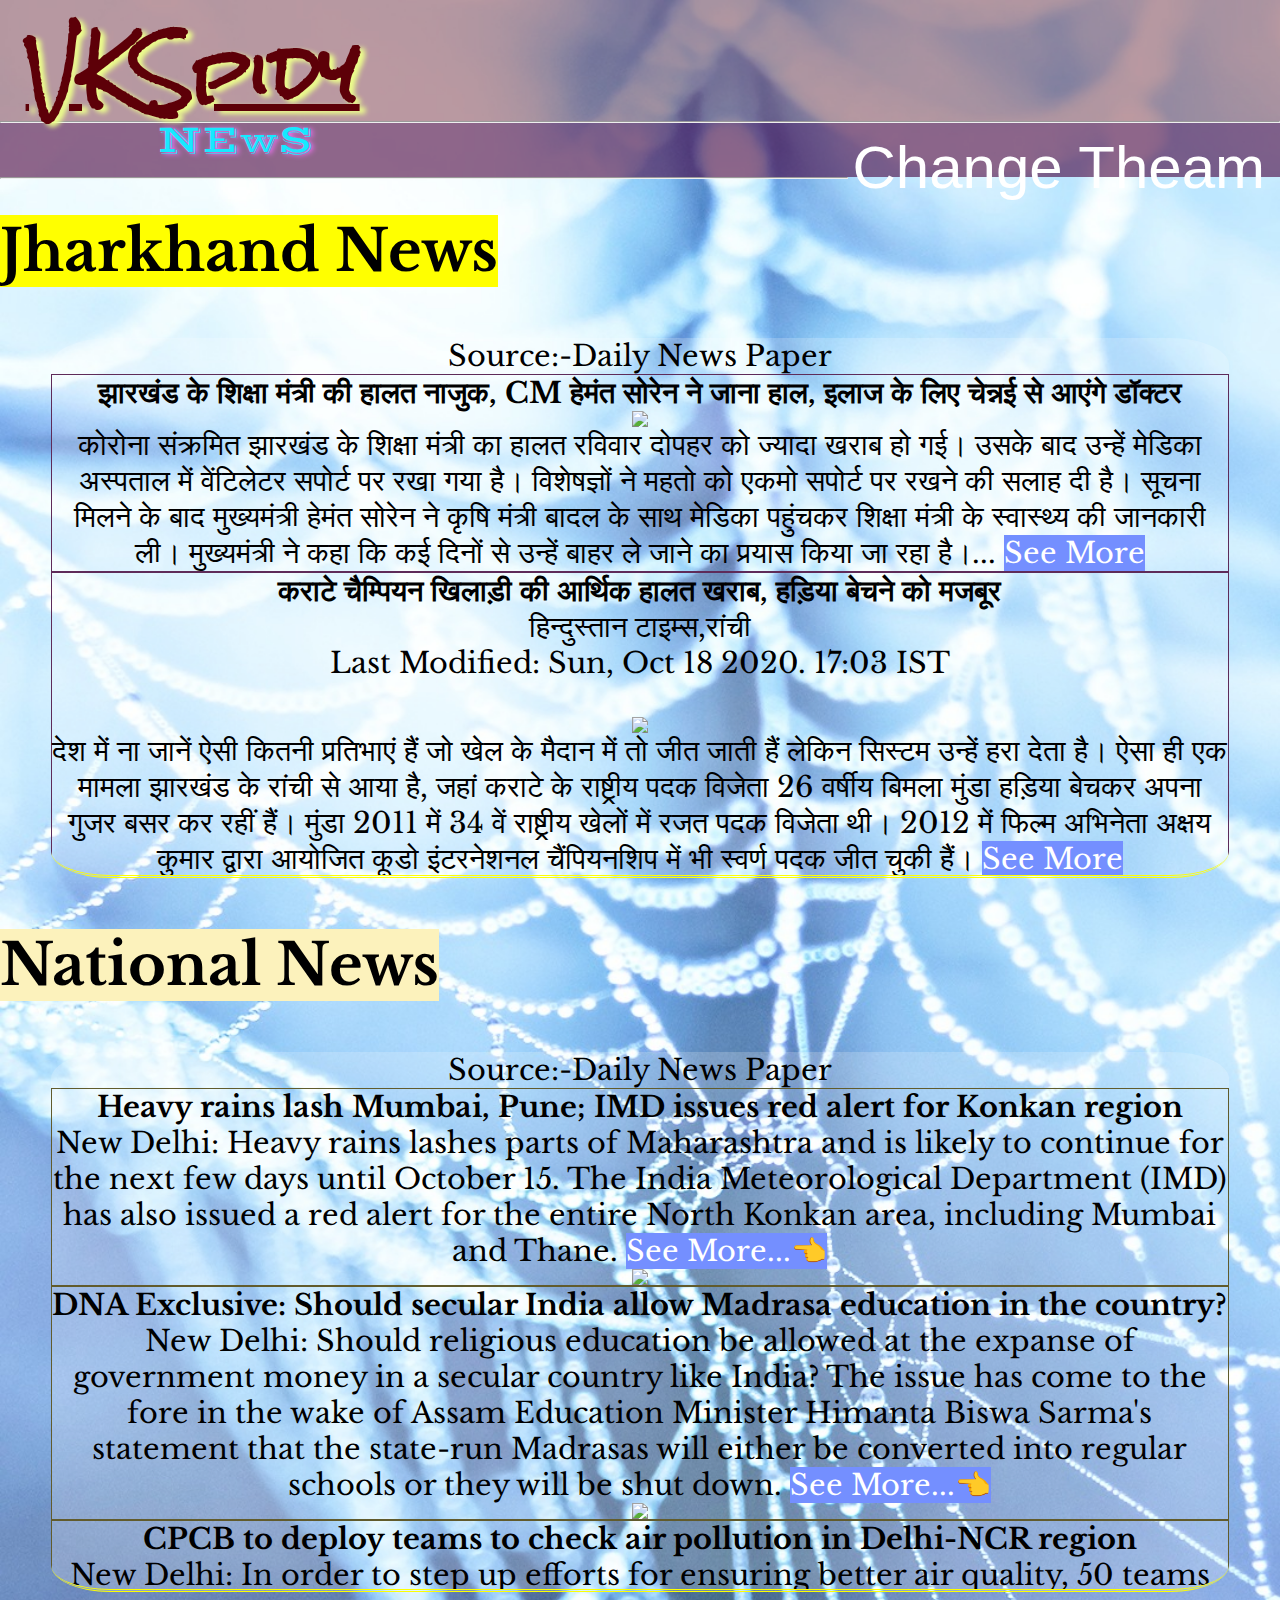
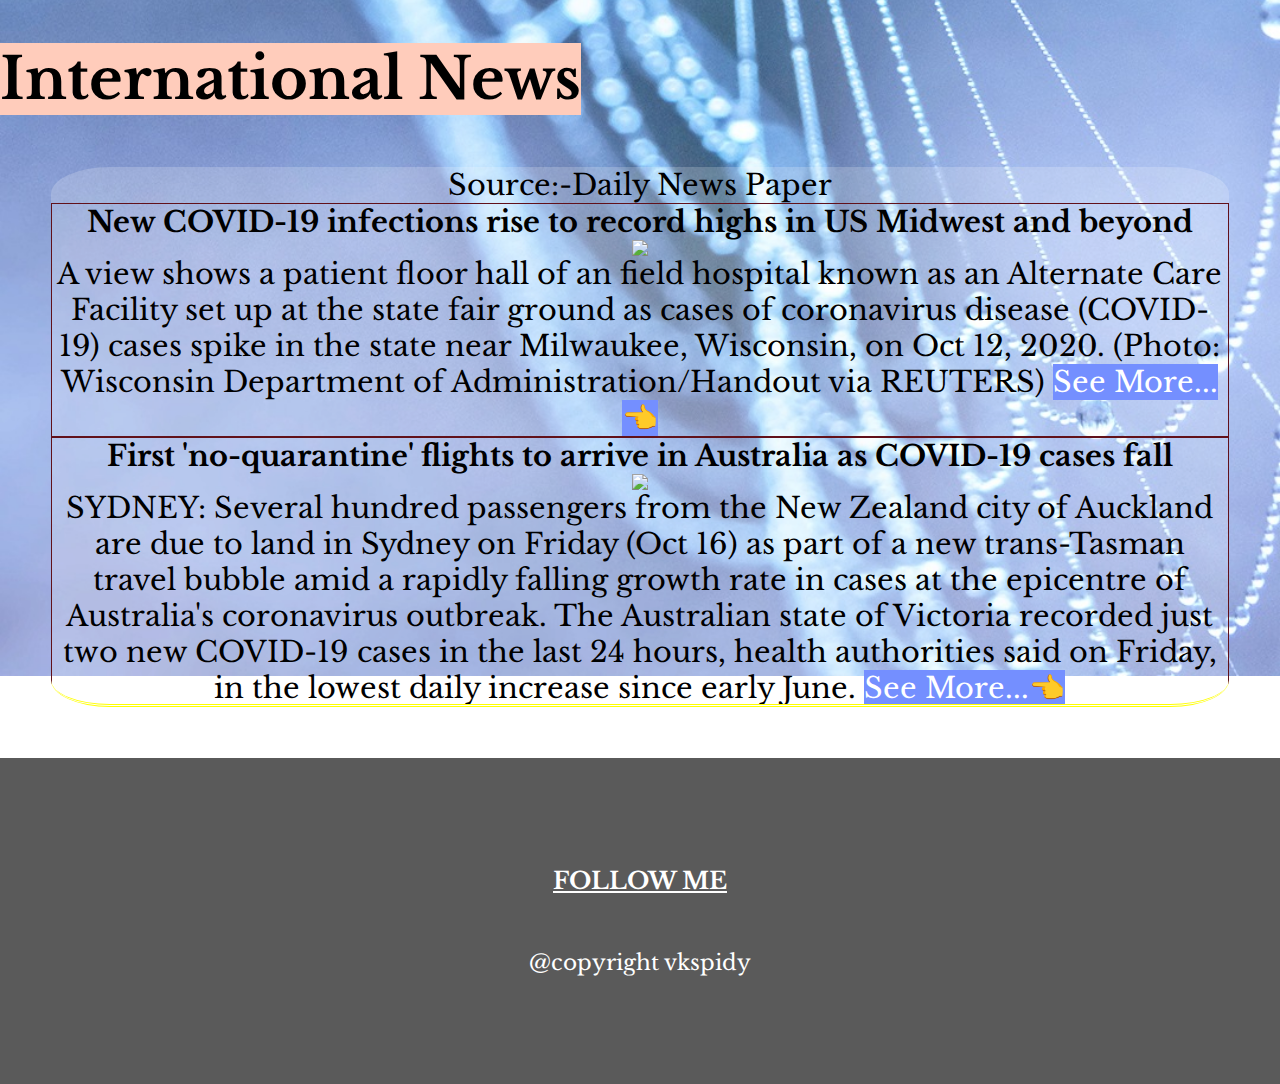
==== indexnews.htm @ 1e10e0f8 "Update date" ====
<html>
<head>
    <title>VKSpidy News world </title>
 <link href="change.css" rel="stylesheet" type="text/css">
  <link href="https://fonts.googleapis.com/css2?family=Libre+Baskerville&display=swap" rel="stylesheet">
  <link href="https://fonts.googleapis.com/css2?family=Vast+Shadow&display=swap" rel="stylesheet">
<link href="https://fonts.googleapis.com/css2?family=Rock+Salt&display=swap" rel="stylesheet">
<script src="https://kit.fontawesome.com/e0a3be0d24.js" crossorigin="anonymous"></script>
 <link rel="stylesheet" href="/storage/emulated/0/all.css">
 
     <meta charset="utf-8">
     <meta name="auther" content="VkSpidy">
<!--     <meta name="keywords" content="whatsapp status shayri, love shayries, shayari,ghazals, poems,sayri,sad shayri">
     <meta name="discription" centent="There are latest fresh shayaris and ghazals as well as poems which you never find in other locations">-->
     <meta name="viewport" content="width=device-width, initial-scale=0.1">
 
</head>

<body onload="myFunction()">
<div id="loadingnews"></div>
<header>
  <div class="top">
   <div class="name">
<h1><u>VKSpidy</u></h1>

<h3>NEwS</h3>
</div>   
  
  
  </div>
</header>
<hr>


<div class="news_menu">
   <button onclick="myFunction1()">Change Theam <i class="fas fa-adjust"></i></button>
<script>
 function myFunction1() {
 				var element=document.body;
 				element.classList.toggle("dark-mode");
 				
 				}
</script>
  <i class="fa fa-bars">
  <ul>
     <li><a href="#jh_news">Jharkhand</a></li>
     <li><a href="#Nal_news">National</a></li> 
     <li><a href="#Inter_news">International</a></li>
  </ul>
  </i>  

</div>
<hr>
<br><br>
  <h1 style="color:transparent;"><mark><a name="jh_news">Jharkhand News</a></mark></h1>
<div class="jh_news">
Source:-Daily News Paper
  <ul>
 <li>
    <strong>झारखंड के शिक्षा मंत्री की हालत नाजुक, CM हेमंत सोरेन ने जाना हाल, इलाज के लिए चेन्नई से आएंगे डॉक्टर

</strong>
<br>
<img src="https://images1.livehindustan.com/uploadimage/library/2020/10/18/16_9/16_9_2/_1603036780.jpeg">
    <br>
कोरोना संक्रमित झारखंड के शिक्षा मंत्री का हालत रविवार दोपहर को ज्यादा खराब हो गई। उसके बाद उन्हें मेडिका अस्पताल में वेंटिलेटर सपोर्ट पर रखा गया है। विशेषज्ञों ने महतो को एकमो सपोर्ट पर रखने की सलाह दी है।

सूचना मिलने के बाद मुख्यमंत्री हेमंत सोरेन ने कृषि मंत्री बादल के साथ मेडिका पहुंचकर शिक्षा मंत्री के स्वास्थ्य की जानकारी ली। मुख्यमंत्री ने कहा कि कई दिनों से उन्हें बाहर ले जाने का प्रयास किया जा रहा है।...


     <a href="https://m.livehindustan.com/jharkhand/story-jharkhand-ranchi-eduction-minister-health-condition-critical-chennai-medanta-hospital-3571393.amp.html">See More </a> </li>
     
     <li>
   <b>कराटे चैम्पियन खिलाड़ी की आर्थिक हालत खराब, हड़िया बेचने को मजबूर</b>
     <p>हिन्दुस्तान टाइम्स,रांची<br>
Last Modified: Sun, Oct 18 2020. 17:03 IST</p><br> <img src="https://images1.livehindustan.com/uploadimage/library/2020/10/18/16_9/16_9_2/bimla_munda_1603020327.jpeg"> <br>देश में ना जानें ऐसी कितनी प्रतिभाएं हैं जो खेल के मैदान में तो जीत जाती हैं लेकिन सिस्टम उन्हें हरा देता है। ऐसा ही एक मामला झारखंड के रांची से आया है, जहां कराटे के राष्ट्रीय पदक विजेता 26 वर्षीय बिमला मुंडा हड़िया बेचकर अपना गुजर बसर कर रहीं हैं। मुंडा 2011 में 34 वें राष्ट्रीय खेलों में रजत पदक विजेता थी। 2012 में फिल्म अभिनेता अक्षय कुमार द्वारा आयोजित कूडो इंटरनेशनल चैंपियनशिप में भी स्वर्ण पदक जीत चुकी हैं।
     <a href="https://m.livehindustan.com/jharkhand/story-jharkhnad-national-gold-medalist-karate-player-in-ranchi-sells-rice-beer-3570569.amp.html">See More </a>
<br>
    </li>
    <li><img src="https://images1.livehindustan.com/uploadimage/library/2019/02/06/16_9/16_9_2/ziva_1549473096.jpg">
    <br>
    <strong>धोनी के परिवार पर अभद्र टिप्पणी के खिलाफ सड़क पर उतरे क्रिकेटर</strong><br>
क्रिकेटर महेंद्र सिंह धोनी के परिवार पर सोशल मीडिया में की गई अभद्र टिप्पणी के खिलाफ रविवार को रांची के क्रिकेटर सड़क पर उतर आए। क्रिकेटरों ने सरकार से दोषी को गिरफ्तार करने की मांग की। साथ ही सोशल...


     <a href="https://m.livehindustan.com/jharkhand/story-cricketers-protest-against-abusive-remarks-on-cricketer-ms-dhoni-and-his-family-in-ranchi-jharkhand-3553565.amp.html">See More </a> </li>
     
     <li><b>साहेबगंज में गैंगरेप के बाद नाबालिग लड़की की हत्या:</b><br>किसी और लड़के के साथ देखने पर पूर्व प्रेमी ने अपने चार साथियों के साथ मिलकर रेप किया, फिर हत्या कर लाश उसके ही मकान के छज्जे पर रख आए
     <a href="https://www.bhaskar.com/local/jharkhand/news/sahibganj-minor-girl-rape-and-murder-case-four-arrested-by-police-127809068.html">See More </a><br>
     <img src="https://images.bhaskarassets.com/thumb/720x540/web2images/521/2020/10/13/sahebgunj_1602585373.jpg"> </li>
     
     <li><b>गिरिडीह की घटना:</b><br>11 हजार वोल्ट की चपेट में आने से एक मजदूर की मौत; दूसरा झुलसा, हालत गंभीर
     <a href="https://www.bhaskar.com/local/jharkhand/news/jharkhand-worker-dies-of-electric-shock-other-injured-in-giridih-127809043.html">See More </a> <br>
     <img src="https://images.bhaskarassets.com/thumb/720x540/web2images/521/2020/10/13/bengabad_1602583095.jpg">
     </li>
     
     <li>
     <b>शताब्दी स्पेशल ट्रेन 15 अक्तूबर से चलेगी, जानिए पूरा शेड्यूल </b><br>
हिन्दुस्तान ब्यूरो,रांची<br>
Last Modified: Tue, Oct 13 2020. 08:56 IST<br>हावड़ा-रांची-हावड़ा शताब्दी स्पेशल ट्रेन का परिचालन 15 अक्टूबर से शुरू होगा। यह ट्रेन रविवार छोड़कर प्रतिदिन चलेगी। हावड़ा से यह ट्रेन सुबह छह बजे प्रस्थान करेगी, जो दुर्गापुर, आसनसोल, धनबाद, बोकारो स्टील सिटी, मुरी होते हुए दोपहर 1.15 बजे रांची पहुंचेगी। फिर रांची से यह ट्रेन दोपहर 1.45 बजे रवाना होगी और रात्रि साढ़े 9 बजे हावड़ा स्टेशन पहुंचेगी। ट्रेन का परिचालन दक्षिण-पूर्व रेलवे के द्वारा शुरू कराने की तैयारी पूरी कर ली गई है।
     <a href="https://m.livehindustan.com/jharkhand/story-indian-railway-shatabdi-special-train-will-run-from-october-15-know-the-full-schedule-ranchi-howrah-shatabdi-durgapur-asansol-dhanbad-bokaro-steel-city-muri-3557017.amp.html">See More </a><br>
     <img src="https://images1.livehindustan.com/uploadimage/library/2020/05/20/16_9/16_9_2/railway_will_increase_special_passenger_trains_including_shatabdi_and_allowed_to_open_food_plazas_at_1589994102.jpg">
      </li>
     
     <li>
    <b>झारखंड के 1.32 लाख कोल कर्मियों को 68500 रु. बोनस, 22 अक्टूबर तक मिलेगा दुर्गा पूजा का तोहफा  </b><br>
    <img src="https://images.bhaskarassets.com/web2images/521/2020/10/16/capture_1602802757.jpg"><br>
   पहली बार रांची में हुई कोल इंडिया की बैठक में झारखंड के 1.32 लाख कोयला कर्मचारियों को त्योहारी तोहफा देने पर सहमति बन गई है। सीएमपीडीआई सभागार में प्रबंधन और चार केंद्रीय श्रमिक संगठनों में वार्ता के बाद फैसला लिया गया कि कोयला कर्मचारी को इस साल 68,500 रुपए बोनस दिया जाएगा।  
     
     <a href="https://www.bhaskar.com/local/jharkhand/ranchi/rajrappa/news/132-lakh-coal-workers-of-jharkhand-get-rs-68500-bonus-durga-puja-gift-to-be-received-by-october-22-127818348.html">See More...👈 </a> 
     <br>  <img src="https://images.bhaskarassets.com/thumb/720x540/web2images/521/2020/10/16/orig_20-6_1602802735.jpg">
      </li>
     
     <li>
     <b> अपराधियों ने बचरा साइडिंग में गाड़ियों में लगाई आग, फायरिंग की, रंगदारी के लिए दहशत फैलाने की कोशिश ! </b> <br>  <img src="https://images.bhaskarassets.com/thumb/720x540/web2images/521/2020/10/16/orig_20-3_1602801567.jpg"> <br>
     अज्ञात अपराधियों ने गुरुवार देर रात सीसीएल की बचरा साइडिंग में ताबड़तोड़ फायरिंग की। साथ ही, कोयला लोडिंग में लगे दो लोडर व दो हाईवा में आग लगा दी। प्रत्यक्षदर्शियों मुताबिक, 5 से 10 हथियारबंद अपराधियों ने साइडिंग में पहुंचते ही फायरिंग शुरू कर दी। गोली की आवाज सुनकर वहां काम कर रहे सीसीएल व असंगठित मजदूर भाग खड़े हुए।
     
     <a href="https://www.bhaskar.com/local/jharkhand/ranchi/news/criminals-set-fire-to-vehicles-in-bachara-siding-firing-trying-to-spread-terror-for-extortion-127818343.html">See More...👈 </a> 
    </li>
  </ul>

</div>
  <h1><mark style="background-color:#fcf2bc;"><a name="Nal_news">National News</a></mark></h1>
<div class="Nal_news">
Source:-Daily News Paper
  <ul>
   
    <li><b>Heavy rains lash Mumbai, Pune; IMD issues red alert for Konkan region</b>
    <br>New Delhi: Heavy rains lashes parts of Maharashtra and is likely to continue for the next few days until October 15. The India Meteorological Department (IMD) has also issued a red alert for the entire North Konkan area, including Mumbai and Thane.
     <a href="https://zeenews.india.com/india/heavy-rains-lash-mumbai-pune-imd-issues-red-alert-for-konkan-region-2317474.html">See More...👈 </a><br>
     <img src="https://english.cdn.zeenews.com/sites/default/files/styles/zm_700x400/public/2020/10/15/892940-rains-imd-ani.jpg">
     
      </li>
     
     <li><b>
     DNA Exclusive: Should secular India allow Madrasa education in the country?</b><br>New Delhi: Should religious education be allowed at the expanse of government money in a secular country like India? The issue has come to the fore in the wake of Assam Education Minister Himanta Biswa Sarma's statement that the state-run Madrasas will either be converted into regular schools or they will be shut down.
     
     <a href="https://zeenews.india.com/india/dna-exclusive-should-secular-india-allow-madrasa-education-in-the-country-2317473.html">See More...👈</a> 
     <br><img src="https://english.cdn.zeenews.com/sites/default/files/styles/zm_700x400/public/2020/10/15/892938-madrasaedudna.png"></li>
     
     <li><b>
     CPCB to deploy teams to check air pollution in Delhi-NCR region</b><br>
     New Delhi: In order to step up efforts for ensuring better air quality, 50 teams of Central Pollution Control Board (CPCB) will be deployed to make extensive field visits from October 15, 2020, to February 28, 2021.
     <a href="https://zeenews.india.com/india/cpcb-to-deploy-teams-to-check-air-pollution-in-delhi-ncr-region-2317436.html">See More...👈</a><br> 
     <img src="https://english.cdn.zeenews.com/sites/default/files/styles/zm_700x400/public/2020/10/14/892902-pollution-ians-delhi.jpg">
     </li>
     
     <li><b> South Asian state will have to vacate illegally occupied areas sooner or later, India indirectly slams Pakistan </b><br>
     India on Wednesday indirectly slammed Pakistan saying that a South Asian state, trampling upon the rights of its own minorities, will have to vacate illegally occupied areas sooner or later. Ministry of External Affairs (MEA) Secretary Vikas Swarup said, "The only dispute left in what it alleged today as a "disputed territory” is its own illegal occupation of certain parts, which sooner or later, it would have to vacate."
     
     <a href="https://zeenews.india.com/india/south-asian-state-will-have-to-vacate-illegally-occupied-areas-sooner-or-later-india-indirectly-slams-pakistan-2317408.html">See More...👈 </a> 
     <br>  <img src="https://english.cdn.zeenews.com/sites/default/files/styles/zm_700x400/public/2020/10/14/892873-pakindia.jpg">
     </li>
    
     <li>
   <b> Sabarimala temple to open for monthly five-day pooja on October 16: Check protocols for devotees </b><br>
     
     The Sabarimala Lord Ayyappa temple will open for monthly five-day pooja on October 16 amid the rising cases of coronavirus COVID-19 pandemic. The Travancore Devasom Board (TDB) made the announcement and also the protocols for devotees.
     <a href="https://zeenews.india.com/india/sabarimala-lord-ayyappa-temple-kerala-to-open-for-monthly-five-day-pooja-on-october-16-check-protocols-for-devotees-2317368.html">See More...👈 </a> 
     <br>  <img src="https://english.cdn.zeenews.com/sites/default/files/styles/zm_700x400/public/2020/10/14/892859-sabarimala-970.jpg">
      </li>
     
     <li>
   <b> Unlock 5: PVR all set to reopen; here's the new way to watch movies in cinema halls </b><br>
     
     Under Unlock 5, cinema halls and theatres across the country are all set to reopen after staying shut for almost seven months amid lockdown due to the deadly coronavirus COVID-19 pandemic. Theatres and cinema halls will start functioning from October 15 with new rules and restrictions.
     <a href="https://zeenews.india.com/india/unlock-5-pvr-all-set-to-reopen-heres-the-new-way-to-watch-movies-in-cinema-halls-2317341.html">See More...👈 </a> 
     <br>  <img src="https://english.cdn.zeenews.com/sites/default/files/styles/zm_700x400/public/2020/10/14/892836-cinema-970.jpg">
     </li>
  </ul>

</div>

<h1><mark style="background-color:#fcb;"><a name="Inter_news">International News</a></mark></h1>
<div class="Inter_news">
  Source:-Daily News Paper
  
  <ul>
    <li>
     <b> New COVID-19 infections rise to record highs in US Midwest and beyond </b><br>  <img src="https://cna-sg-res.cloudinary.com/image/upload/q_auto,f_auto/image/13287434/16x9/768/432/7bdbf4be4672b48c3476835b21d67a02/TC/[base64].jpg"><br>
     A view shows a patient floor hall of an field hospital known as an Alternate Care Facility set up at the state fair ground as cases of coronavirus disease (COVID-19) cases spike in the state near Milwaukee, Wisconsin, on Oct 12, 2020. (Photo: Wisconsin Department of Administration/Handout via REUTERS)
     
     <a href="https://www.channelnewsasia.com/news/world/new-covid-19-infections-rise-to-record-highs-in-us-midwest-13287436">See More...👈 </a> 
     
     </li>
     
     <li>
    <b> First 'no-quarantine' flights to arrive in Australia as COVID-19 cases fall </b> <br>  <img src="https://cna-sg-res.cloudinary.com/image/upload/q_auto,f_auto/image/8598076/16x9/768/432/e480726deb3d5eafdf165903516a9647/ST/planes-sit-on-the-tarmac-at-the-terminal-for-sydney-s-international-airport--australia---2625312.png"> <br>
     SYDNEY: Several hundred passengers from the New Zealand city of Auckland are due to land in Sydney on Friday (Oct 16) as part of a new trans-Tasman travel bubble amid a rapidly falling growth rate in cases at the epicentre of Australia's coronavirus outbreak.

The Australian state of Victoria recorded just two new COVID-19 cases in the last 24 hours, health authorities said on Friday, in the lowest daily increase since early June.
     
     <a href="https://www.channelnewsasia.com/news/world/first-no-quarantine-flights-to-arrive-australia-covid-19-13287880">See More...👈 </a> 
    
     </li>
     
     <li>
    <b> Kamala Harris pauses in-person campaigning after staffer diagnosed with COVID-19 </b> <br>  <img src="https://cna-sg-res.cloudinary.com/image/upload/q_auto,f_auto/image/13287086/16x9/768/432/cf63ab4f7841ffd48c5cbaf4e49a00c7/hj/democratic-u-s--presidential-nominee-biden-and-vice-presidential-nominee-harris-campaign-in-phoenix--arizona-1.jpg"><br>
     WASHINGTON: US Democratic vice presidential nominee Kamala Harris will cancel her travel plans through Sunday (Oct 18) after one of her staff members tested positive for COVID-19, the campaign said in a statement.

Harris, who the campaign said tested negative for the coronavirus on Wednesday and is set to be tested again on Thursday, had planned an aggressive travel schedule in the run-up to the Nov 3 election between her running mate Joe Biden and President Donald Trump.
     
     <a href="https://www.channelnewsasia.com/news/world/covid-19-kamala-harris-pauses-campaigning-staffer-diagnosed-13287106">See More...👈 </a> 
    
      </li>
      
      <li>
   <b> WHO study says remdesivir did not cut hospital stay or mortality in COVID-19 patients </b> <br>  <img src="https://cna-sg-res.cloudinary.com/image/upload/q_auto,f_auto/image/13229680/16x9/768/432/a665ce6d465e1cd9d020f1c1460e64df/ND/file-photo--the-spread-of-the-coronavirus-disease--covid-19--in-hamburg-1.jpg"><br>
     NEW YORK: Gilead Sciences' remdesivir had little or no effect on COVID-19 patients' length of hospital stay or chances of survival, a clinical trial by the World Health Organization (WHO) has found.

The antiviral medication, among the first to be used as a treatment for COVID-19, was one of the drugs recently used to treat US President Donald Trump's coronavirus infection.
     
     <a href="https://www.channelnewsasia.com/news/world/who-study-covid-19-remdesivir-hospital-stay-mortality-gilead-13287822">See More...👈 </a> 
    
     </li>
     
     <li>
    <b>  Pakistan officials: Terrorists ambush oil convoy, killing 15</b>  <br>  <img src="https://static.toiimg.com/photo/msid-78685970/78685970.jpg?resizemode=4&width=400"><br>
     QUETTA, PAKISTAN: Terrorists ambushed a convoy of Pakistani oil and gas workers escorted by paramilitary troops in the restive southwestern province of Baluchistan on Thursday, killing 15 people, intelligence officials said.
The attack was claimed by the Baluchistan Liberation Front, a secessionist insurgent group that has operated in the region for decades.
     
     <a href="https://m.timesofindia.com/world/pakistan/pakistan-officials-terrorists-ambush-oil-convoy-killing-15/amp_articleshow/78685730.cms">See More...👈 </a> 
   
     </li>
     
     <li>
    <b> 'Difficult winter ahead': London goes into stricter lockdown </b>  <br>  <img src="https://static.toiimg.com/photo/msid-78679741/78679741.jpg?resizemode=4&width=400"><br>
     LONDON: London, Europe's top financial centre with 9 million people, will enter a tighter Covid-19 lockdown from midnight on Friday as Prime Minister Boris Johnson seeks to tackle a swiftly accelerating second coronavirus wave.
     
     <a href="https://m.timesofindia.com/world/uk/london-to-face-tougher-covid-19-curbs/amp_articleshow/78679617.cms">See More...👈 </a> 
   
     </li>
  </ul>

</div>
<footer class="base">
  <h3><u>FOLLOW ME</u></h3>
  
<div id="link">
<a href="https://m.facebook.com/vishal.kumarsaw.543"><i class="fab fa-facebook-square"style="color:#ffffff;text-shadow:8px 5px 4px #000000;"></i></a>
<a href="https://mobile.twitter.com/VishalK40253172"><i class="fab fa-twitter"style="color:#ffffff;text-shadow:8px 5px 4px #000000;"></i></a>

<a href="https://www.instagram.com/vishal12artist/"><i class="fab fa-instagram"style="color:#ffffff;text-shadow:8px 5px 4px #000000;"></i></a>
 </div>
 <br><br>
 @copyright vkspidy
</footer>
<script>
  var preloader= document.getElementById('loadingnews');
  
  function myFunction() {
  				preloader.style.display='none';
  				
  				}
</script>
</body>
</html>
---- change.css ----
*{
				margin:0;
				padding:0;
				box-sizing:border-box;
				}
					/* For Loading Screen */
				#loading{
								width:100vw;
								height:100vh;
								background: #000000 url('https://smashinghub.com/wp-content/uploads/2014/08/cool-loading-animated-gif-3.gif') no-repeat center;
						position:fixed;
							z-index:9999;
							place-items:center;
								}
						/* Educational Page*/
					#loadingedu{
								width:100vw;
								height:100vh;
								background: #f8f8f8 url('https://i.pinimg.com/originals/17/02/8c/17028c059efadfd2a23d347765efdaea.gif') no-repeat center;
						position:fixed;
							z-index:9999;
							place-items:center;
								}		
								/* News Page*/		
								
			#loadingnews{
								width:100vw;
								height:100vh;
								background: #14192d url('https://cdn.lowgif.com/full/4471e5f4084cb746-16-inspiring-loading-animations-that-will-mesmerize-you-psd-wizard.gif') no-repeat center;
						position:fixed;
							z-index:9999;
							place-items:center;
								}					
										
html{
				height:100%;
				font-size:90%;
				}
body{
				 background-image:url('Day Web.jpg');
				 background-attachment:fixed;
			background-repeat:no-repeat;
   background-size:cover;
   font-family: 'Libre Baskerville', serif;
    position:relative; 
 height:200%;
   flex-direction: column;
   height:100%;
   z-index:1;
				 }
				 

								
		.dark-mode{
						background-image:url('dark web.jpg');
						background-repeat:no-repeat;
   background-size:cover;
					background-attachment:fixed;	
						color:white;
						}		 
.top{
				width:100%;
				height:15vh;
				background-color:rgba(90,0,20,0.4);
   
				}
				 .name{
    				width:50vw;
    				height:10vh;
         padding-left:2%;
    		
    			
    				
    				}
   .name h1{
   				font-size:4.9rem;
   				font-family: 'Rock Salt', cursive;
   				margin-top:-1rem;
   		  color:#5d0008;
   		  text-shadow:.4rem .2rem 5px #edff8b;
   		  animation:shadow 3s linear infinite;
   				}

    .name h3{
   				font-size:2.8rem;
   				font-family: 'Vast Shadow', cursive;
   				font-weight:200;
   			margin-top:-2.8rem;
   				margin-left:9.1rem;
   				font-variant:small-caps;
   				color:#17e9ff;
   		text-shadow:.2rem .1rem 5px #f874ff;
   			animation:shadow 3s linear infinite;
   				}
   @-webkit-keyframes shadow{
   				20%{
   							text-shadow:.3rem .18rem 5px #17a4ff;
   								}
   		80%{
   							text-shadow:.3rem .18rem 5px #00ff10;
   								}
   				
   				}
   				
.menu{
				width:100vw;
				font-size:2.7em;
   padding:15px;
				opacity:1;
				}
	.menu ul{
   list-style:none;
				word-spacing:15px;	
				
				}			
.menu ul li{
	  display:inline-grid; 
	  border:2px solid #748fff;		
						}
.menu ul li a{
  width:280px;
		background-color:rgba(30,0,30,0.5);		
  text-decoration:none;
  text-shadow:2px 1px 3px white;
 				}
button{
				background:none;
				color:#ffffff;
				font-size:60px;
				border-radius:20%;
		  float:right;
		  border:none;
		  z-index:99;
				} 				
 				
h1{
				font-size:4rem;
				}
.edu{
				width:85vw;
				height:75vh;
				font-size:2rem;
				background-color:rgba(90,0,0,0.2);
				margin-left:2vw;
				padding:20px;
				text-align:center;
				overflow:auto;
				border:5px double red;
				border-radius:8%;
			box-shadow:5px 3px 6px 4px #5468ba; 	
				}
				.edu:hover{
								width:95vw;
				height:80vh;
				font-size:2.7rem;
								border-color:green;
						box-shadow:8px 6px 10px 2px #7aba00;
								}
.news{
				width:85vw;
				height:75vh;
				font-size:2rem;
				padding:20px;
					overflow:auto;
				background-color:rgba(0,90,0,0.2);
				 margin-left:2vw;
				 text-align:center;
				border:5px double red;
				border-radius:8%;
			box-shadow:5px 3px 6px 4px #ff457e; 	
				
				}
				.news:hover{
								width:95vw;
				height:80vh;
				font-size:2.7rem;
								border-color:green;
				box-shadow:8px 6px 10px 2px #7aba00;
								}
.enter{
				width:85vw;
				height:75vh;
				font-size:2rem;
				padding:20px;
					overflow:auto;
				background-color:rgba(20,0,50,0.2);
				margin-left:2vw;
				text-align:center;
				border:5px double red;
				border-radius:8%;
				box-shadow:5px 3px 6px 4px #ff9674;
				}
				.enter:hover{
								width:95vw;
				height:80vh;
				font-size:2.7rem;
								border-color:green;
					box-shadow:8px 6px 10px 2px #7aba00;
								}
.edu_slide{
				width:80vw;
				height:30vh;
				margin:2.6vw;
				background-image:url('https://encrypted-tbn0.gstatic.com/images?q=tbn%3AANd9GcSQT4yCPvLQy_W6mftV3R3sp2wUup2J150uzw&usqp=CAU');
				background-size:cover;
   background-repeat:no-repeat;
				border:3px solid white;
border-radius:6%;
				animation:slide1 15s linear infinite;
				}
@-webkit-keyframes slide1{
				0%{
								background-image:url('https://encrypted-tbn0.gstatic.com/images?q=tbn%3AANd9GcRPlslokfh7k45enTEn0LxK5WCLS9cBCvT7nA&usqp=CAU');
									background-size:cover;
   background-repeat:no-repeat;
			}
					40%{
									background:url('https://upload.wikimedia.org/wikipedia/commons/thumb/b/b8/Ggantija_Temples%2C_Xaghra%2C_Gozo.jpg/1280px-Ggantija_Temples%2C_Xaghra%2C_Gozo.jpg');
				background-size:cover;
   background-repeat:no-repeat;
									}
					80%{
								background:url('https://encrypted-tbn0.gstatic.com/images?q=tbn%3AANd9GcSQT4yCPvLQy_W6mftV3R3sp2wUup2J150uzw&usqp=CAU');
				background-size:cover;
   background-repeat:no-repeat;
									}							
				}
.news_slide{
				width:80vw;
				height:30vh;
				background-image:url('https://images1.livehindustan.com/uploadimage/library/2019/02/06/16_9/16_9_2/ziva_1549473096.jpg');
				background-size:cover;
				margin:2.6vw;
   background-repeat:no-repeat;
				border:3px solid white;
border-radius:6%;
				animation:slide2 15s linear infinite;
				}
@-webkit-keyframes slide2{
				0%{
								background-image:url('https://images1.livehindustan.com/uploadimage/library/2019/02/06/16_9/16_9_2/ziva_1549473096.jpg');
									background-size:cover;
   background-repeat:no-repeat;
			}
					40%{
									background:url('https://images.bhaskarassets.com/thumb/720x540/web2images/521/2020/10/13/sahebgunj_1602585373.jpg');
				background-size:cover;
   background-repeat:no-repeat;
									}
					80%{
								background:url('https://english.cdn.zeenews.com/sites/default/files/styles/zm_700x400/public/2020/10/15/892940-rains-imd-ani.jpg');
				background-size:cover;
   background-repeat:no-repeat;
									}							
				}
.enter_slide{
				width:80vw;
				height:30vh;
				background-image:url('https://vkspidy.github.io/www.hearttouch.github.io/one.jpg');
				background-size:cover;
				margin:2.6vw;
   background-repeat:no-repeat;
				border:3px solid white;
border-radius:6%;
				animation:slide3 16s linear infinite;
				}
@-webkit-keyframes slide3{
				0%{
								background-image:url('https://vkspidy.github.io/www.hearttouch.github.io/one.jpg');
									background-size:cover;
   background-repeat:no-repeat;
			}
					40%{
									background:url('https://vkspidy.github.io/www.hearttouch.github.io/three.jpg');
				background-size:cover;
   background-repeat:no-repeat;
									}
					80%{
								background:url('https://vkspidy.github.io/www.hearttouch.github.io/six.jpg');
				background-size:cover;
   background-repeat:no-repeat;
									}							
				}
.base{
				width:100vw;
		/*		height:20vh;*/
				background-color:rgba(20,20,20,0.7);
				place-items:center;
				font-size:150%;
				float:bottom;
				color:#ffffff;
				padding:5em;
				text-align:center;
		   float:bottom;
				}
.base h3{
				font-size:110%;
		/*		position:absolute;
				left:47%;*/
				}
#link{
				font-size:500%;
				color:white;
				opacity:0.9;
				word-spacing:20px;
		/*		position:absolute;
				left:35%;
				top:50%;*/
				}
.auto_slide{
				width:100vw;
				height:60vh;
				background-color:rgba(0,0,0,0.4);
			padding:50px;
			text-align:center;
				}
.slides{
				width:90vw;
				height:55vh;
				background-image:url('https://encrypted-tbn0.gstatic.com/images?q=tbn%3AANd9GcT-wuRSxfs4MWfDs9amtQfK1i1jhdkY9OXZfA&usqp=CAU');
				background-size:cover;
					background-repeat:no-repeat;		
			 border:2px dotted #ffffff;	
			 animation:pics 30s steps(1) infinite ;
			 }
@-webkit-keyframes pics{
				0%{
					background-image:url('https://encrypted-tbn0.gstatic.com/images?q=tbn%3AANd9GcT-wuRSxfs4MWfDs9amtQfK1i1jhdkY9OXZfA&usqp=CAU');
					background-size:cover;
					background-repeat:no-repeat;			
								}
								50%{
					background-image:url('https://encrypted-tbn0.gstatic.com/images?q=tbn%3AANd9GcRkLTdCQslS8yxXyyd8mV-MxOEjZt1AZ0o09w&usqp=CAU');
					background-size:cover;
					background-repeat:no-repeat;			
								}
						75%{
					background-image:url('https://encrypted-tbn0.gstatic.com/images?q=tbn%3AANd9GcSh6QfwYKGze8jjzJU6TlsyJslheCR8e3QuNA&usqp=CAU');
					background-size:cover;
					background-repeat:no-repeat;			
								}		
				}

      
      /*Education page*/
      
      
.bar{
				width:100vw;
				height:6vh;
				background:rgba(70,0,60,0.6);
				font-size:150%;
				
				}
.bar i{
				font-size:260%;
				float:left;
				margin-left:10px;
				}
.bar i ul{
				display:none;
				}
				
.bar i:hover ul{
				display:block;
				width:100vw;
				text-align:center;
				z-index:5;
				}
.bar i ul li{
				width:80vw;
				height:5vh;
				background:rgba(40,10,0,0.4);
				border:2px solid white;
				border-radius:10%;
				box-shadow:3px 2px 4px 4px #b9ffe8;
				text-shadow:2px 1px 3px #0e1312;
				z-index:999;
				font-weight:300;
				}
li a{
				text-decoration:none;
				}
.edu a{
				font-size:240%;
				text-decoration:none;
				float:down;
				}
				
.his{
				width:98vw;
				overflow:auto;
				text-align:center;
				font-size:2rem;
				}

.his ul li{
				
				display:block;
				border:2px solid #080a11;
				padding:1.7rem;
				overflow:auto;
				}
.his ul li a{
				color:#ff4652;
				}
	.geo{
					width:98vw;
					overflow:auto;
				text-align:center;
				font-size:2rem;
				}			
				
		.geo ul li{
				display:block;
				border:2px solid #080a11;
				padding:1.7rem;
				}
.geo ul li a{
				color:#ff4652;
				}		
					.gs{
					width:98vw;
					overflow:auto;
				text-align:center;
				font-size:2rem;
				}			
				
		.gs ul li{
				display:block;
				border:2px solid #080a11;
				padding:1.7rem;
				}
.gs ul li a{
				color:#ff4652;
				}		
				
			.tech{
					width:98vw;
					overflow:auto;
				text-align:center;
				font-size:2rem;
				}			
				
		.tech ul li{
				display:block;
				border:2px solid #080a11;
				padding:1.7rem;
				}
.tech ul li a{
				color:#ff4652;
				}				
				
				
				
				
				
				
				
				
				
				
				
				
				
				
      /*for news page*/

.news_menu{
				width:100vw;
				height:6vh;
				background:rgba(70,0,60,0.6);
				font-size:2.4rem;
				padding:10px;
				
				}
.news_menu i{
				font-size:3.6rem;
				float:left;
				margin-left:10px;
				}
.news_menu i ul{
				display:none;
				}
				
.news_menu i:hover ul{
				list-style:none;
				display:block;
		/*		width:100vw;*/
				text-align:center;
					z-index:999;
				}
.news_menu i ul li{
				width:50vw;
				height:5vh;
				background:rgba(40,10,0,0.4);
				border:2px solid white;
				border-radius:10%;
				box-shadow:3px 2px 4px 4px #b9ffe8;
				text-shadow:2px 1px 3px #0e1312;
			
				font-weight:500;
				}
li a{
				text-decoration:none;
   color:#fff;
				}
.jh_news{
				width:92vw;
				height:60vh;
				background-color:rgba(400,400,400,0.2);
				border-bottom-size:2px;
				border-bottom-style:double;
				border-bottom-color:yellow;
				text-align:center;
				border-radius:5%;
				margin:4vw;
				font-size:2rem;
				overflow:auto;
				}
.jh_news ul li{
				display:block;
				border:1px solid #5e2b59;
				
				}
				.jh_news ul li a{
								background:#748fff;
								}
.Nal_news{
				width:92vw;
				height:60vh;
				background-color:rgba(400,400,400,0.2);
				border-bottom-size:2px;
				border-bottom-style:double;
				border-bottom-color:yellow;
				text-align:center;
				border-radius:5%;
				margin:4vw;
				font-size:2rem;
				overflow:auto;
				}
.Nal_news	ul li{
				display:block;
				border:1px solid #615b2c;
				
				}
			.Nal_news ul li a{
								background:#748fff;
								}	
				
.Inter_news{
				width:92vw;
				height:60vh;
				background-color:rgba(400,400,400,0.2);
				text-align:center;
				margin:4vw;
				border-radius:5%;
				border-bottom-size:2px;
				border-bottom-style:double;
				border-bottom-color:yellow;
   font-size:2rem;		
   		overflow:auto;
				}
.Inter_news	ul li{
				display:block;
				border:1px solid #61111a;
				
				}
	.Inter_news ul li a{
								background:#748fff;
								}
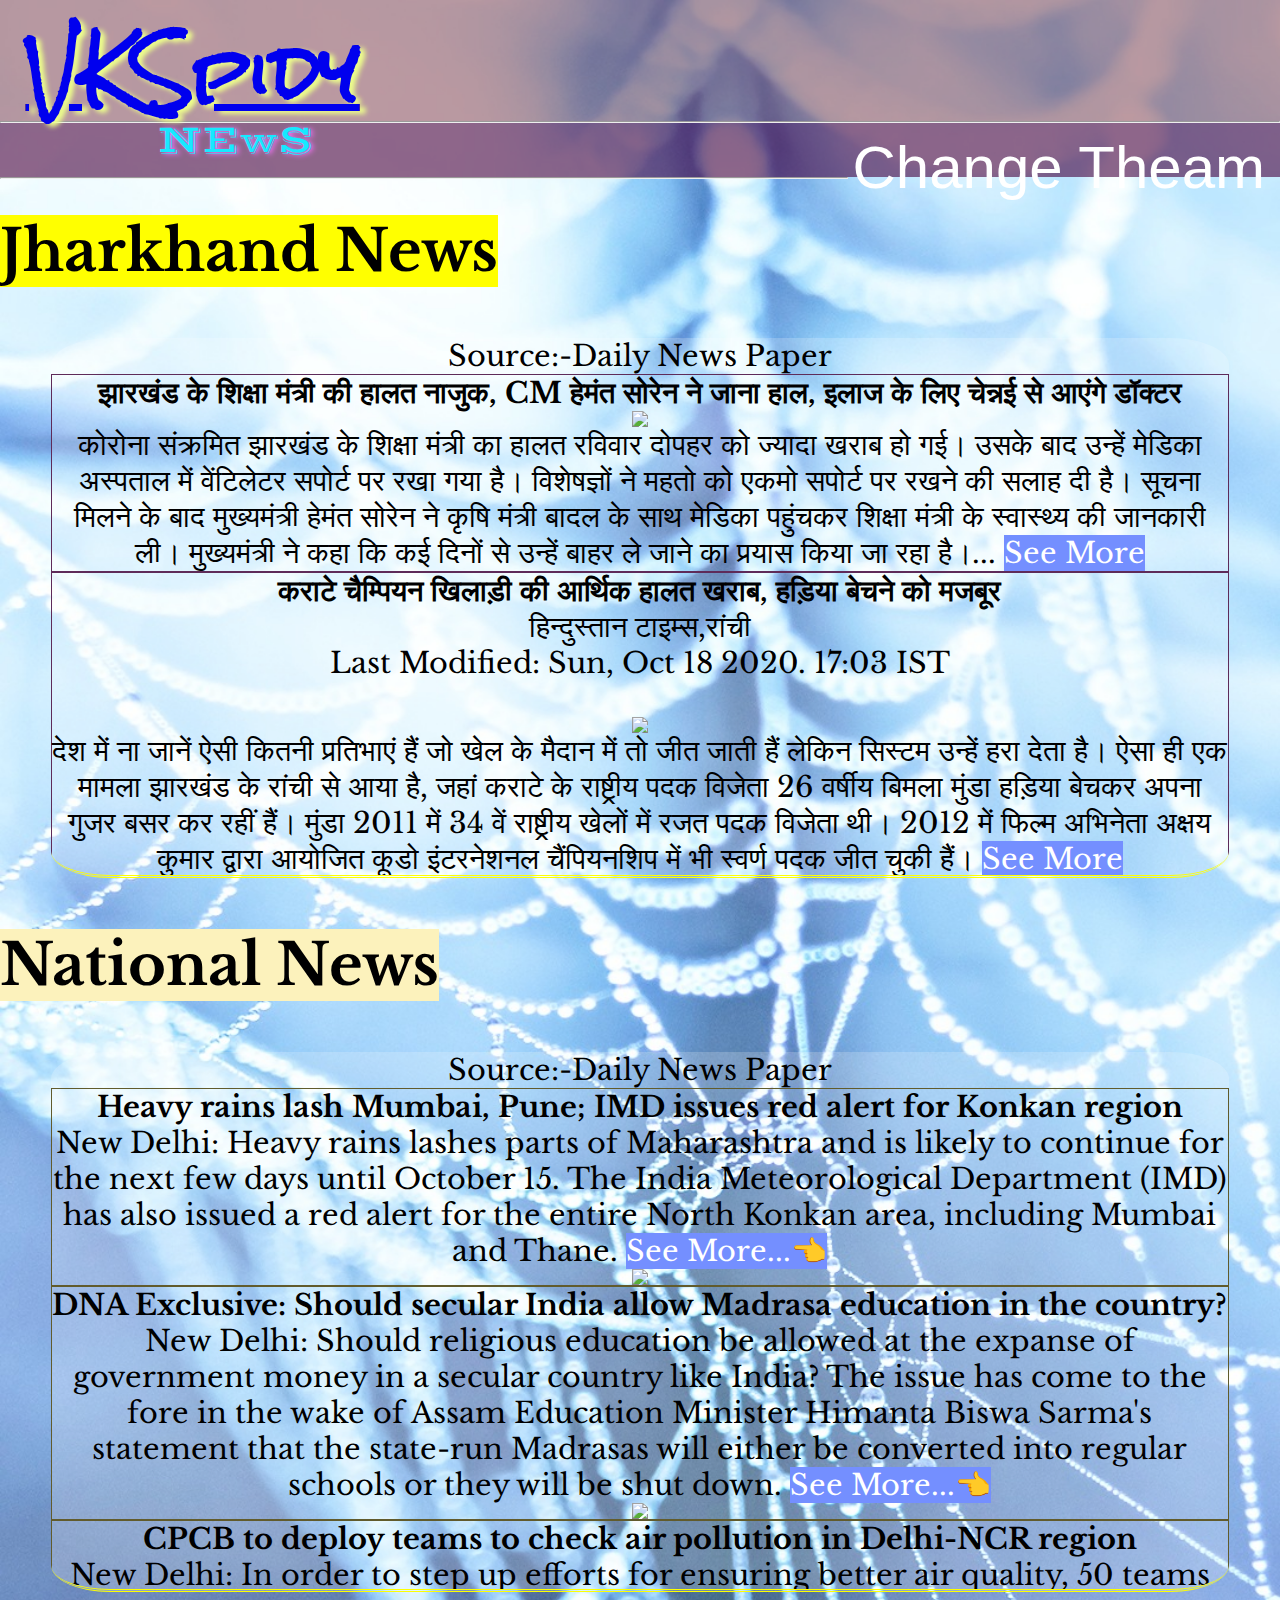
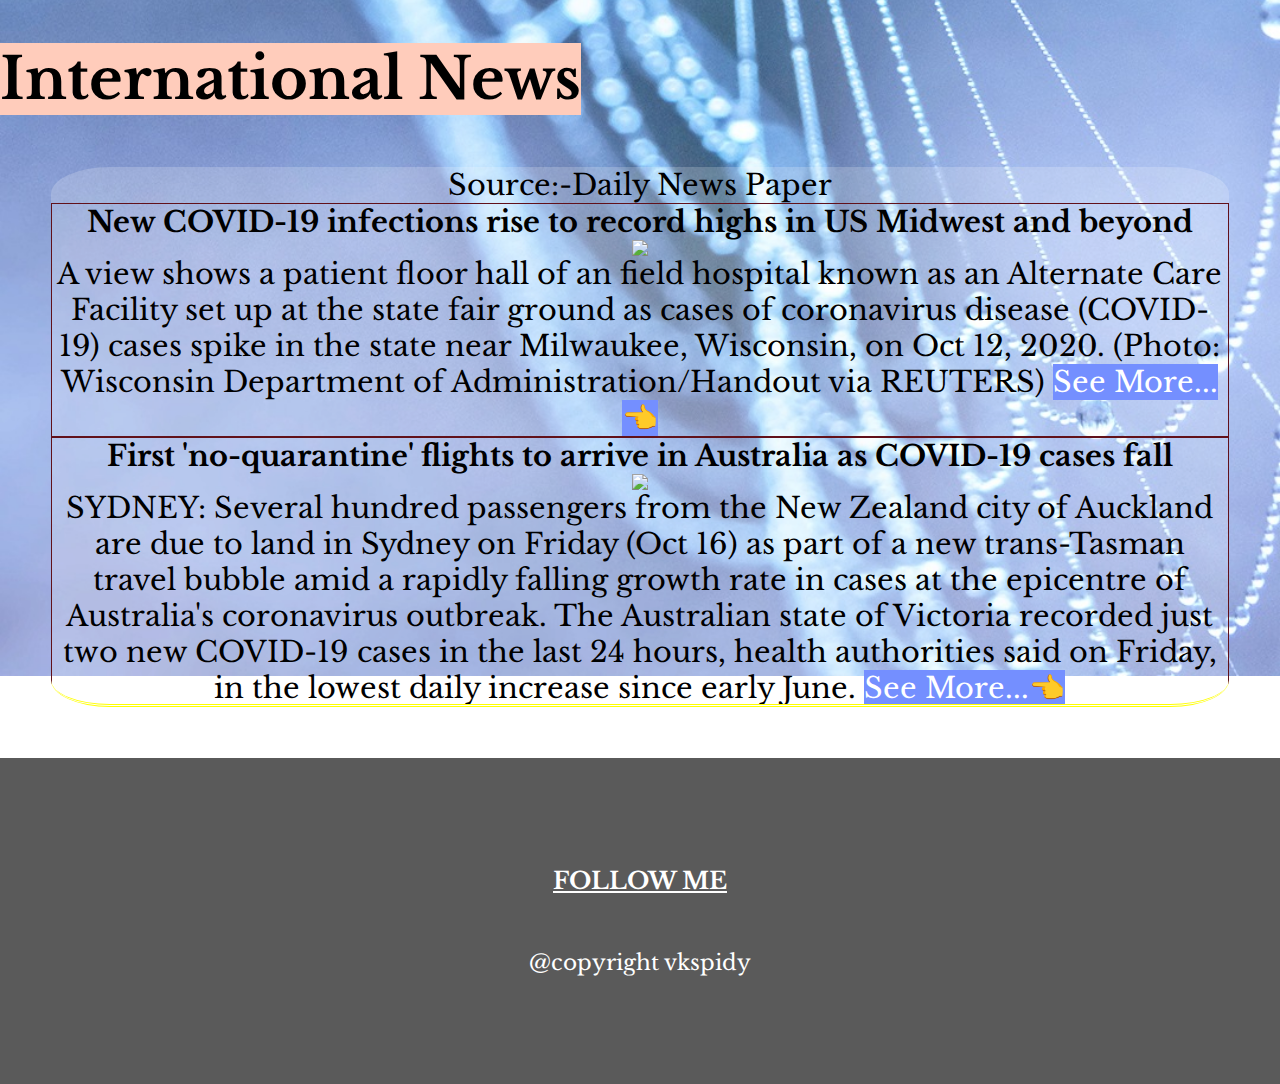
==== commit a01f3f03: "Added link" ====
--- a/indexnews.htm
+++ b/indexnews.htm
@@ -10,9 +10,9 @@
  
      <meta charset="utf-8">
      <meta name="auther" content="VkSpidy">
-<!--     <meta name="keywords" content="whatsapp status shayri, love shayries, shayari,ghazals, poems,sayri,sad shayri">
-     <meta name="discription" centent="There are latest fresh shayaris and ghazals as well as poems which you never find in other locations">-->
-     <meta name="viewport" content="width=device-width, initial-scale=0.1">
+ <meta name="keywords" content="news, Jharkhand news,national news, international news, lattest updates">
+     <meta name="discription" centent="Keep your self upto date, Jharkhand hindi news, national news and many more updates in nearby">
+<meta name="viewport" content="width=device-width, initial-scale=0.1">
  
 </head>
 
@@ -21,7 +21,7 @@
 <header>
   <div class="top">
    <div class="name">
-<h1><u>VKSpidy</u></h1>
+<h1><u><a href="index.htm">VKSpidy</a></u></h1>
 
 <h3>NEwS</h3>
 </div>   
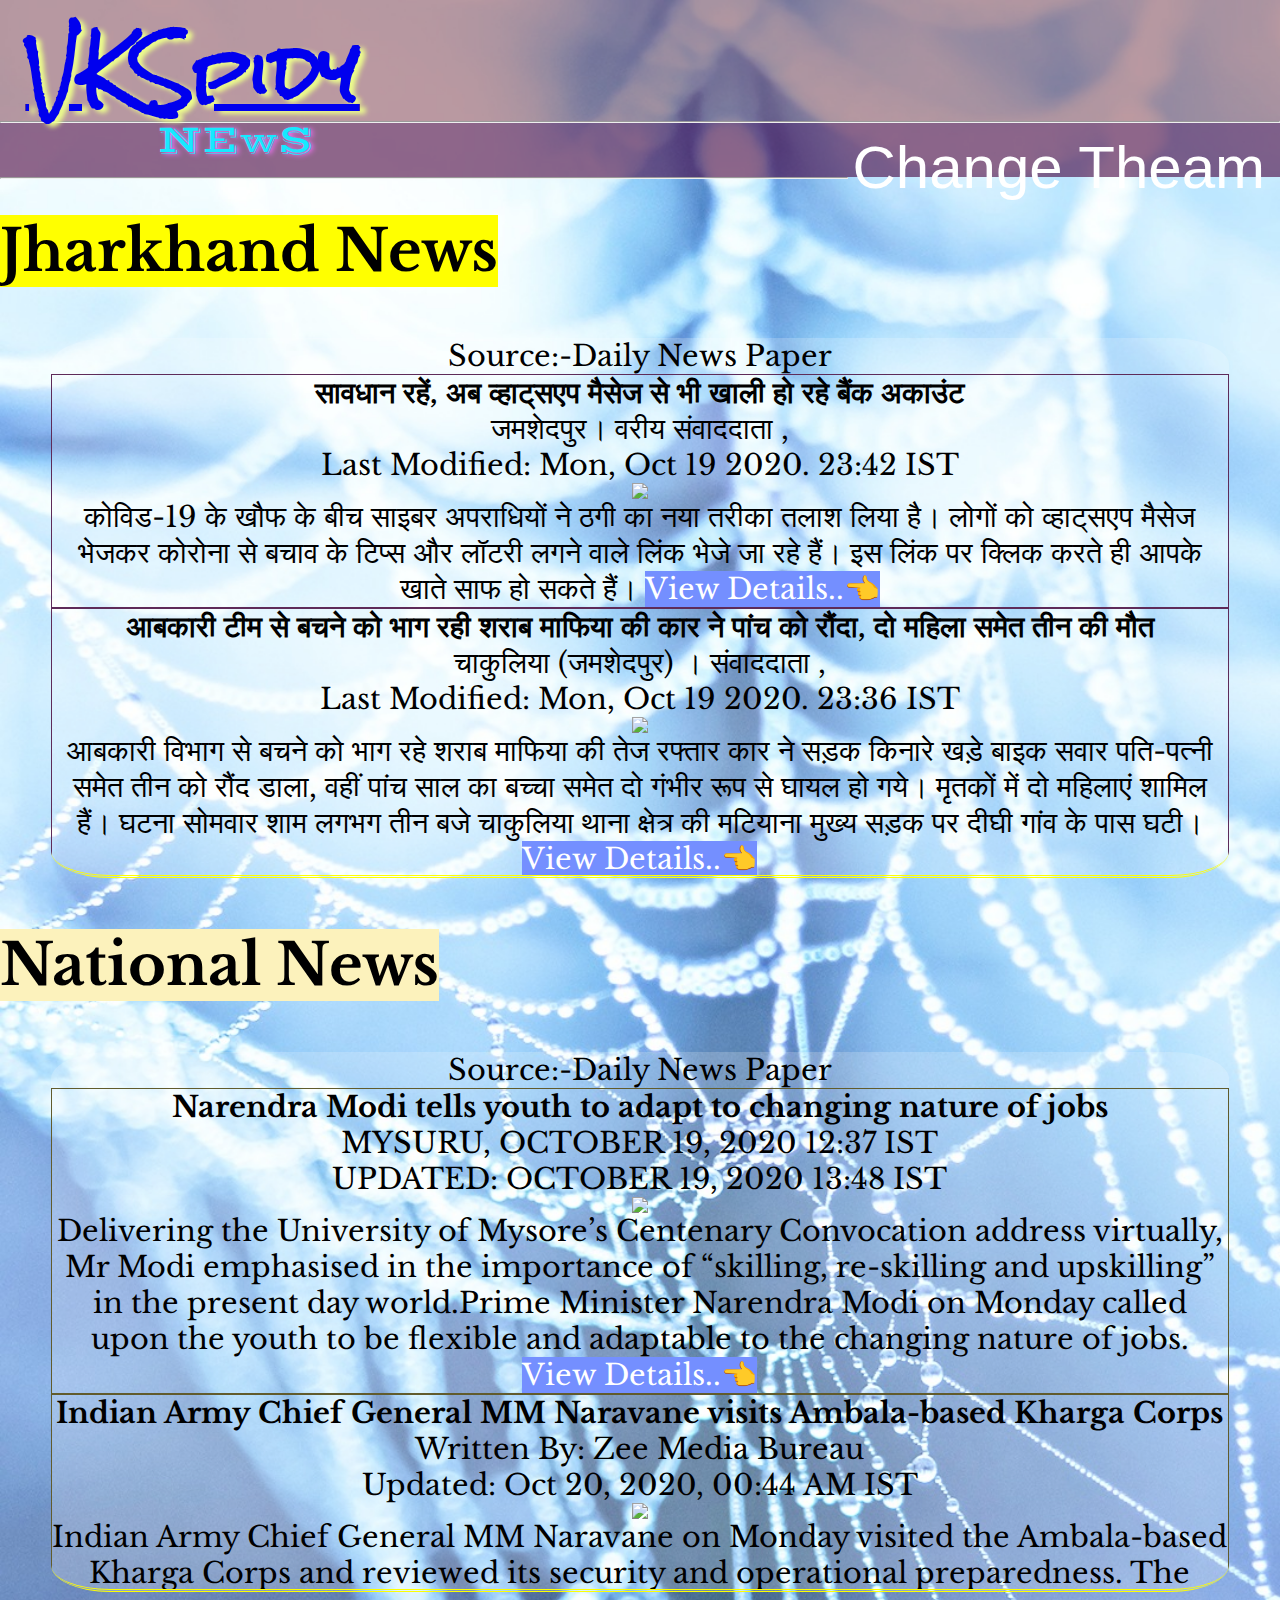
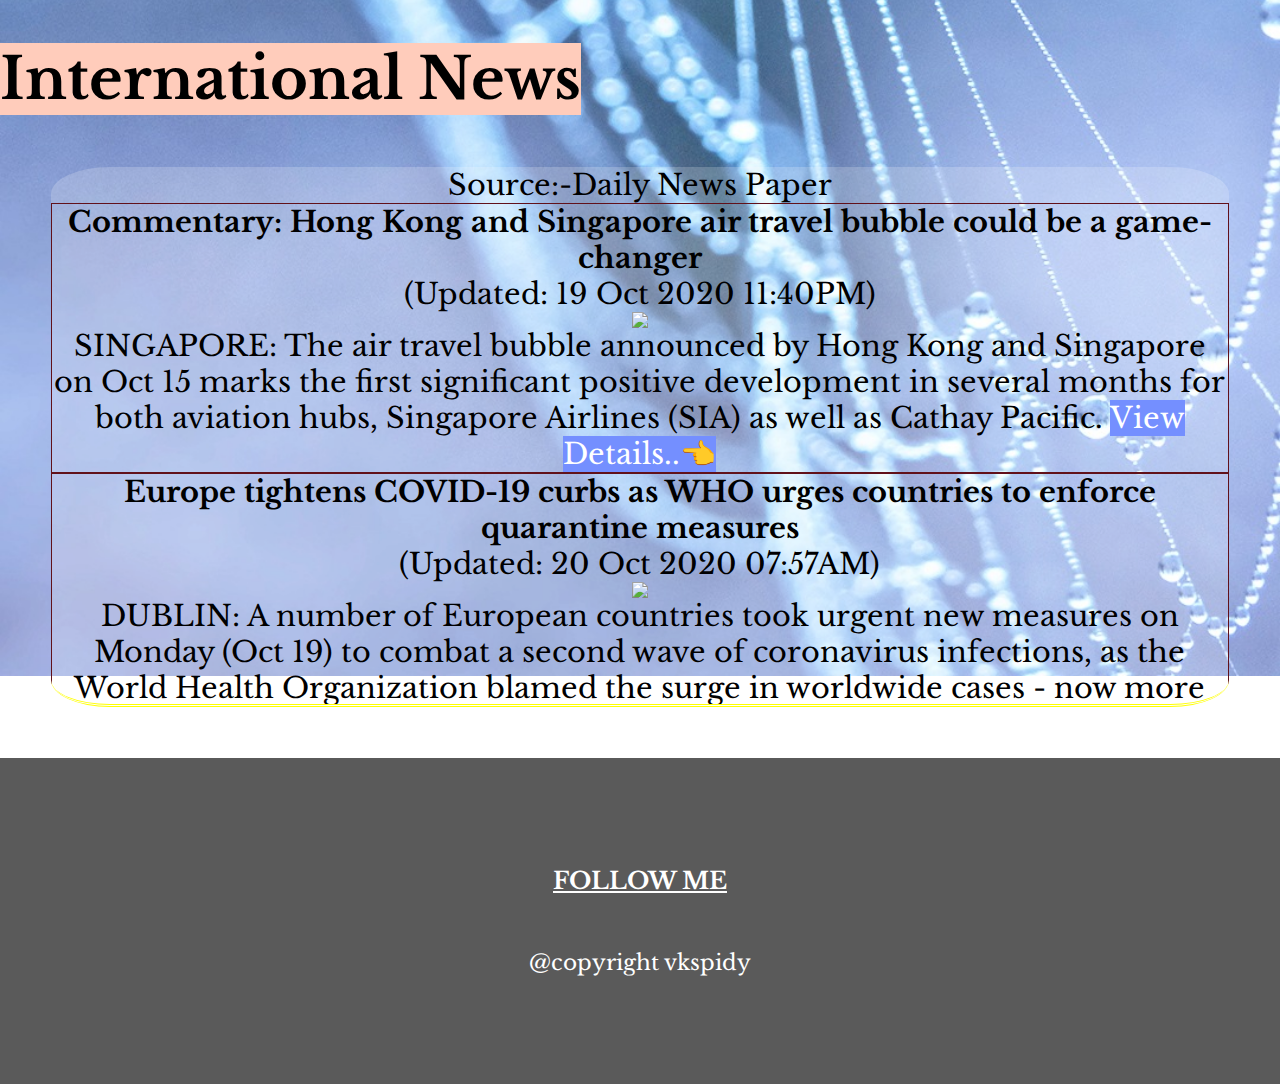
==== commit 1fe148d6: "News update" ====
--- a/indexnews.htm
+++ b/indexnews.htm
@@ -56,6 +56,31 @@
 <div class="jh_news">
 Source:-Daily News Paper
   <ul>
+<li>
+  <b>सावधान रहें, अब व्हाट्सएप मैसेज से भी खाली हो रहे बैंक अकाउंट </b><br><p>
+  जमशेदपुर। वरीय संवाददाता ,<br>
+Last Modified: Mon, Oct 19 2020. 23:42 IST
+  </p>
+  <img src="https://images1.livehindustan.com/uploadimage/library/2020/10/19/16_9/16_9_2/_1603131150.jpg"><br>
+   कोविड-19 के खौफ के बीच साइबर अपराधियों ने ठगी का नया तरीका तलाश लिया है। लोगों को व्हाट्सएप मैसेज भेजकर कोरोना से बचाव के टिप्स और लॉटरी लगने वाले लिंक भेजे जा रहे हैं। इस लिंक पर क्लिक करते ही आपके खाते साफ हो सकते हैं।  
+  <a href="https://m.livehindustan.com/jharkhand/story-be-careful-now-bank-accounts-are-being-emptied-from-whatsapp-messages-too-3574055.amp.html">View Details..👈</a>
+  </li>
+  
+   <li>
+  <b> आबकारी टीम से बचने को भाग रही शराब माफिया की कार ने पांच को रौंदा, दो महिला समेत तीन की मौत</b><br><p>चाकुलिया (जमशेदपुर) । संवाददाता ,<br>
+Last Modified: Mon, Oct 19 2020. 23:36 IST</p>
+  <img src="https://images1.livehindustan.com/uploadimage/library/2020/10/19/16_9/16_9_2/_1603130783.jpg"><br>
+   आबकारी विभाग से बचने को भाग रहे शराब माफिया की तेज रफ्तार कार ने सड़क किनारे खड़े बाइक सवार पति-पत्नी समेत तीन को रौंद डाला, वहीं पांच साल का बच्चा समेत दो गंभीर रूप से घायल हो गये। मृतकों में दो महिलाएं शामिल हैं। घटना सोमवार शाम लगभग तीन बजे चाकुलिया थाना क्षेत्र की मटियाना मुख्य सड़क पर दीघी गांव के पास घटी।
+  <a href="https://m.livehindustan.com/jharkhand/story-alcohol-mafia-car-rushing-to-escape-from-excise-team-crushed-five-three-including-two-women-died-3574050.amp.html">View Details..👈</a>
+  </li>
+  
+   <li>
+  <b>रिम्स में बांयी किडनी का स्टोन निकालने की जगह दांयी का ऑपरेशन कर दिया, जानें फिर क्या हुआ </b><br><p>रांची। हिन्दुस्तान ब्यूरो,<br>
+Last Modified: Mon, Oct 19 2020. 23:29 IST </p>
+  <img src="https://images1.livehindustan.com/uploadimage/library/2020/10/19/16_9/16_9_2/_1603130334.jpg"><br>
+   रिम्स में बांयी किडनी का स्टोन निकालने के लिए दांयी किडनी का ऑपरेशन करने के मामले में दोषी डॉक्टरों से तीन लाख रुपए की वसूली होगी। स्वास्थ्य विभाग ने रिम्स प्रबंधन को पत्र लिखकर मामले में दोषी रिम्स के यूरोलॉजी विभाग के एचओडी डॉ अरशद जमाल एवं पूर्व सीनियर रेजीडेंट डॉ अशरफ से तीन लाख रुपए की वसूली कर विभाग को सूचित करने का निर्देश दिया है।
+  <a href="https://m.livehindustan.com/jharkhand/story-instead-of-removing-the-left-kidney-stone-in-the-rims-he-did-a-right-operation-know-what-happened-then-3574020.amp.html">View Details..👈</a>
+  </li>
  <li>
     <strong>झारखंड के शिक्षा मंत्री की हालत नाजुक, CM हेमंत सोरेन ने जाना हाल, इलाज के लिए चेन्नई से आएंगे डॉक्टर
 
@@ -125,6 +150,28 @@
 Source:-Daily News Paper
   <ul>
    
+    <li>
+  <b>Narendra Modi tells youth to adapt to changing nature of jobs </b><br><p> MYSURU, OCTOBER 19, 2020 12:37 IST<br>
+UPDATED: OCTOBER 19, 2020 13:48 IST</p>
+  <img src="https://th.thgim.com/news/national/karnataka/m1ltsb/article32890790.ece/ALTERNATES/FREE_355/MODIKB"><br>
+   Delivering the University of Mysore’s Centenary Convocation address virtually, Mr Modi emphasised in the importance of “skilling, re-skilling and upskilling” in the present day world.Prime Minister Narendra Modi on Monday called upon the youth to be flexible and adaptable to the changing nature of jobs.
+  <a href="https://www.thehindu.com/news/national/karnataka/narendra-modi-calls-for-youth-make-themselves-adaptable-to-changing-nature-of-jobs/article32890791.ece">View Details..👈</a>
+  </li>
+  
+   <li>
+  <b>Indian Army Chief General MM Naravane visits Ambala-based Kharga Corps </b><br>
+  <p>Written By: Zee Media Bureau <br>Updated: Oct 20, 2020, 00:44 AM IST</p>
+  <img src="https://english.cdn.zeenews.com/sites/default/files/styles/zm_700x400/public/2020/10/20/894051-naravane-ambala.jpg"><br>
+   Indian Army Chief General MM Naravane on Monday visited the Ambala-based Kharga Corps and reviewed its security and operational preparedness. The Chief of Army Staff also visited the Ambala Air Force base and lauded the synergy amongst the two forces.
+  <a href="https://zeenews.india.com/india/indian-army-chief-general-mm-naravane-visits-ambala-based-kharga-corps-2318738.html">View Details..👈</a>
+  </li>
+  
+   <li>
+  <b>Half of Indians may have had coronavirus by February, estimates government panel </b><br><p> Edited By: Ananya Das |<br> Updated: Oct 19, 2020, 23:19 PM IST</p>
+  <img src="https://english.cdn.zeenews.com/sites/default/files/styles/zm_700x400/public/2020/10/19/894024-mha-covid.jpg"><br>
+   MUMBAI: At least half of India`s 1.3 billion people are likely to have been infected with the new coronavirus by next February, helping slow the spread of the disease, a member of a federal government committee tasked with providing projections said on Monday. 
+  <a href="https://zeenews.india.com/india/half-of-indians-may-have-had-coronavirus-by-february-estimates-government-panel-2318720.html">View Details..👈</a>
+  </li>
     <li><b>Heavy rains lash Mumbai, Pune; IMD issues red alert for Konkan region</b>
     <br>New Delhi: Heavy rains lashes parts of Maharashtra and is likely to continue for the next few days until October 15. The India Meteorological Department (IMD) has also issued a red alert for the entire North Konkan area, including Mumbai and Thane.
      <a href="https://zeenews.india.com/india/heavy-rains-lash-mumbai-pune-imd-issues-red-alert-for-konkan-region-2317474.html">See More...👈 </a><br>
@@ -176,6 +223,21 @@
   Source:-Daily News Paper
   
   <ul>
+
+    <li>
+  <b>Commentary: Hong Kong and Singapore air travel bubble could be a game-changer </b><br><p> (Updated: 19 Oct 2020 11:40PM)</p>
+  <img src="https://cna-sg-res.cloudinary.com/image/upload/q_auto,f_auto/image/13101610/16x9/768/432/c54a7be165b732749e51b6cc9b2ca693/io/changi-airport-passengers--3-.jpg"><br>
+   SINGAPORE: The air travel bubble announced by Hong Kong and Singapore on Oct 15 marks the first significant positive development in several months for both aviation hubs, Singapore Airlines (SIA) as well as Cathay Pacific.
+  <a href="https://www.channelnewsasia.com/news/commentary/hong-kong-singapore-air-travel-bubble-sia-cathay-changi-flying-13314634">View Details..👈</a>
+  </li>
+  
+   <li>
+  <b>Europe tightens COVID-19 curbs as WHO urges countries to enforce quarantine measures </b><br>
+  <p>(Updated: 20 Oct 2020 07:57AM) </p>
+  <img src="https://cna-sg-res.cloudinary.com/image/upload/q_auto,f_auto/image/13312850/16x9/768/432/e13693675d5fea603707e0b9ef78089a/wW/italy-was-the-latest-country-to-announce-fresh-curbs-on-sunday-night-1603084557518-2.jpg"><br>
+   DUBLIN: A number of European countries took urgent new measures on Monday (Oct 19) to combat a second wave of coronavirus infections, as the World Health Organization blamed the surge in worldwide cases - now more than 40 million - on countries' failure to quarantine infected people properly.
+  <a href="https://www.channelnewsasia.com/news/world/europe-tightens-covid-19-curbs-who-urges-quarantine-measures-13312852">View Details..👈</a>
+  </li>
     <li>
      <b> New COVID-19 infections rise to record highs in US Midwest and beyond </b><br>  <img src="https://cna-sg-res.cloudinary.com/image/upload/q_auto,f_auto/image/13287434/16x9/768/432/7bdbf4be4672b48c3476835b21d67a02/TC/[base64].jpg"><br>
      A view shows a patient floor hall of an field hospital known as an Alternate Care Facility set up at the state fair ground as cases of coronavirus disease (COVID-19) cases spike in the state near Milwaukee, Wisconsin, on Oct 12, 2020. (Photo: Wisconsin Department of Administration/Handout via REUTERS)
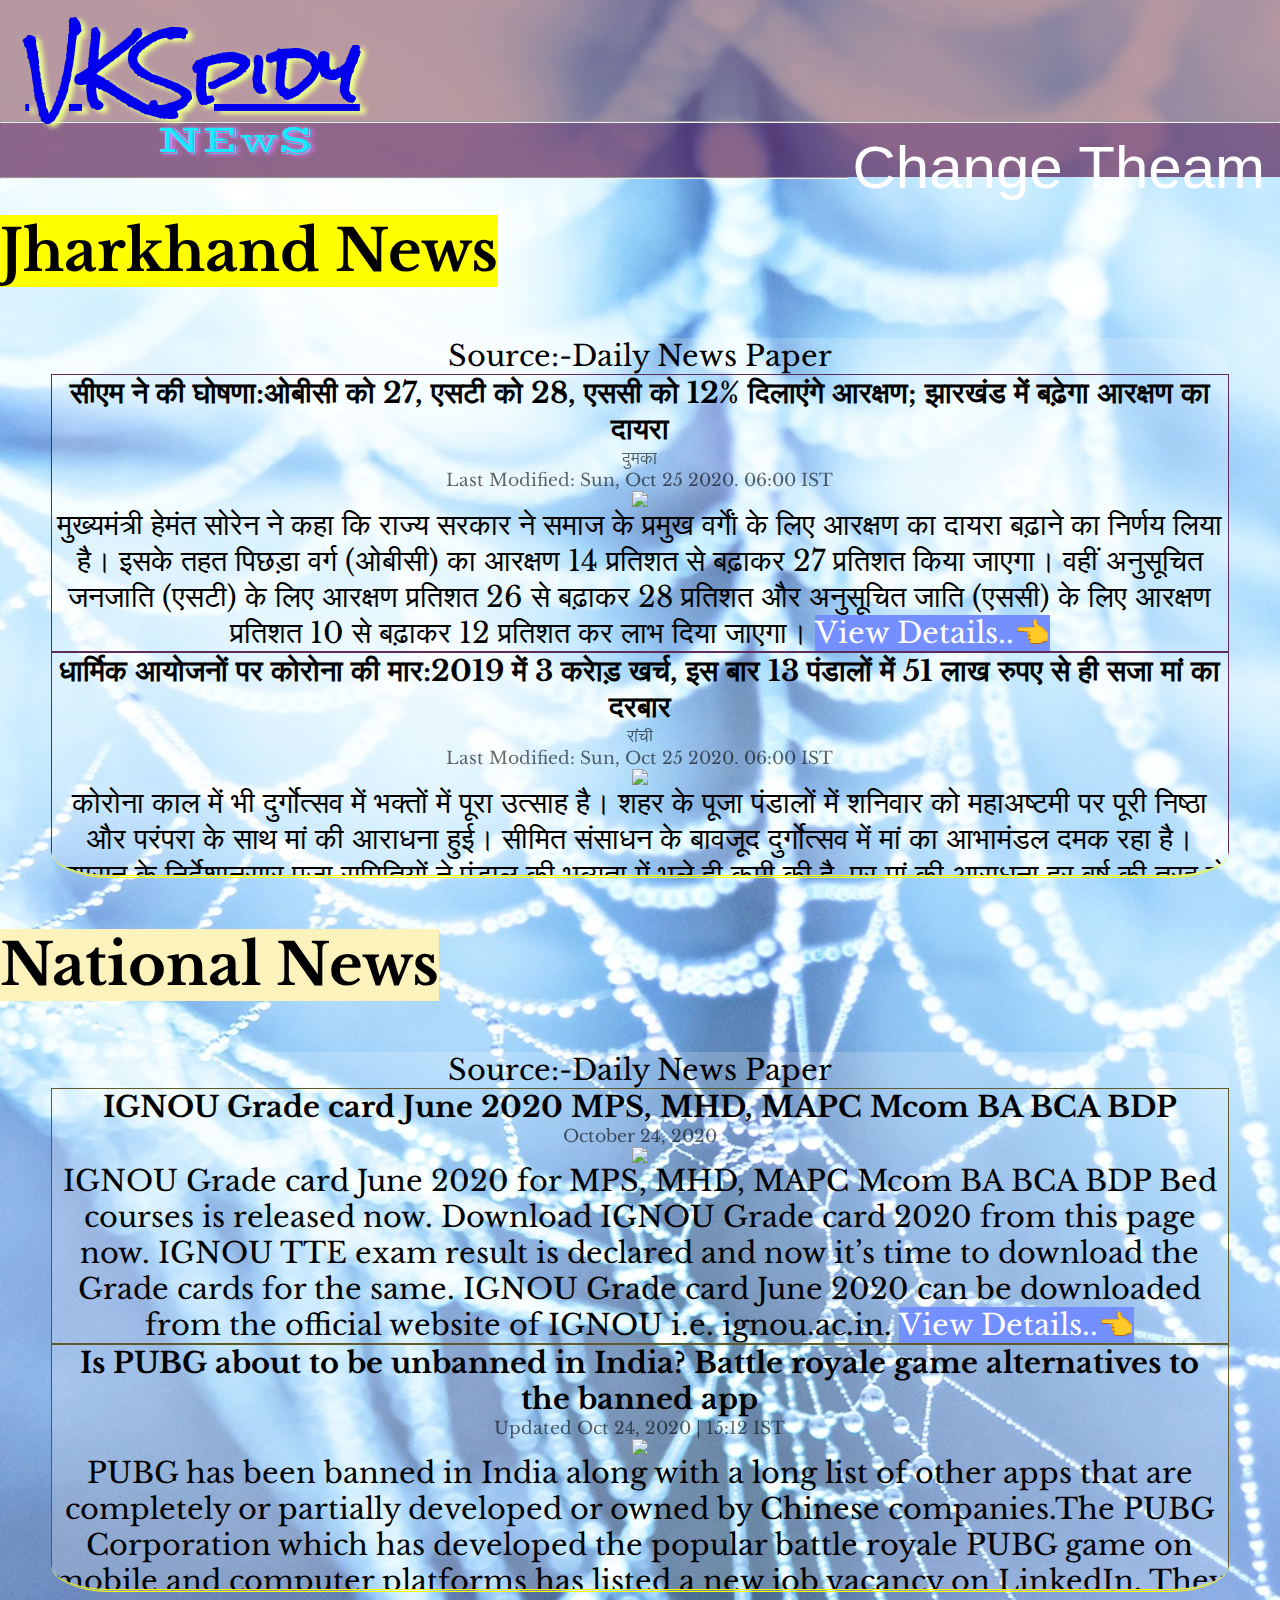
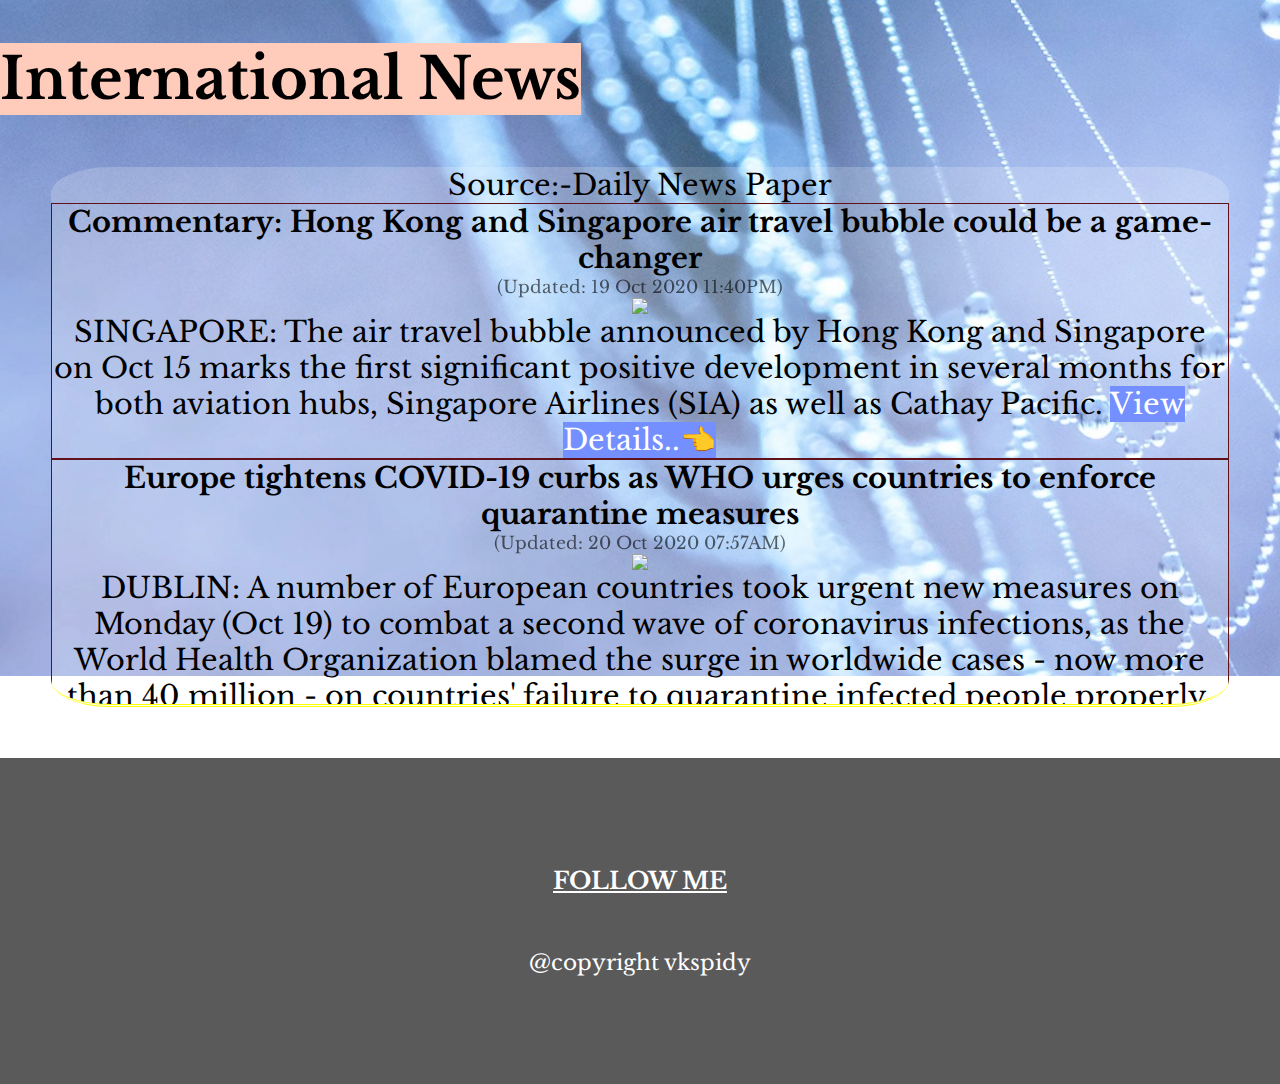
==== commit 10c15b1e: "News update" ====
--- a/indexnews.htm
+++ b/indexnews.htm
@@ -56,6 +56,23 @@
 <div class="jh_news">
 Source:-Daily News Paper
   <ul>
+   <li>
+  <b>सीएम ने की घोषणा:ओबीसी को 27, एसटी को 28, एससी को 12% दिलाएंगे आरक्षण; झारखंड में बढ़ेगा आरक्षण का दायरा</b><br><p>
+  दुमका<br>
+Last Modified: Sun, Oct 25 2020. 06:00 IST
+  </p>
+  <img src="https://images.bhaskarassets.com/thumb/720x540/web2images/521/2020/10/25/1_1603574116.jpg"><br>
+   मुख्यमंत्री हेमंत सोरेन ने कहा कि राज्य सरकार ने समाज के प्रमुख वर्गाें के लिए आरक्षण का दायरा बढ़ाने का निर्णय लिया है। इसके तहत पिछड़ा वर्ग (ओबीसी) का आरक्षण 14 प्रतिशत से बढ़ाकर 27 प्रतिशत किया जाएगा। वहीं अनुसूचित जनजाति (एसटी) के लिए आरक्षण प्रतिशत 26 से बढ़ाकर 28 प्रतिशत और अनुसूचित जाति (एससी) के लिए आरक्षण प्रतिशत 10 से बढ़ाकर 12 प्रतिशत कर लाभ दिया जाएगा।  
+  <a href="https://www.bhaskar.com/local/jharkhand/news/reservation-will-provide-27-to-obc-28-to-st-12-to-sc-reservation-scope-will-increase-in-jharkhand-127847310.html">View Details..👈</a>
+  </li>
+  
+   <li>
+  <b> धार्मिक आयोजनों पर कोरोना की मार:2019 में 3 कराेड़ खर्च, इस बार 13 पंडालों में 51 लाख रुपए से ही सजा मां का दरबार</b><br><p>रांची<br>
+Last Modified: Sun, Oct 25 2020. 06:00 IST</p>
+  <img src="https://images.bhaskarassets.com/thumb/720x540/web2images/521/2020/10/25/untitled_1603573531.jpg"><br>
+   कोरोना काल में भी दुर्गोत्सव में भक्तों में पूरा उत्साह है। शहर के पूजा पंडालों में शनिवार को महाअष्टमी पर पूरी निष्ठा और परंपरा के साथ मां की आराधना हुई। सीमित संसाधन के बावजूद दुर्गोत्सव में मां का आभामंडल दमक रहा है। प्रशासन के निर्देशानुसार पूजा समितियों ने पंडाल की भव्यता में भले ही कमी की है, पर मां की आराधना हर वर्ष की तरह हो रही है। 
+  <a href="https://www.bhaskar.com/local/jharkhand/ranchi/news/3-crores-spent-in-2019-this-time-13-pandals-were-punished-by-the-mother-of-rs-51-lakh-127847247.html">View Details..👈</a>
+  </li>
 <li>
   <b>सावधान रहें, अब व्हाट्सएप मैसेज से भी खाली हो रहे बैंक अकाउंट </b><br><p>
   जमशेदपुर। वरीय संवाददाता ,<br>
@@ -149,7 +166,21 @@
 <div class="Nal_news">
 Source:-Daily News Paper
   <ul>
-   
+    <li>
+  <b>IGNOU Grade card June 2020 MPS, MHD, MAPC Mcom BA BCA BDP</b><br><p> October 24, 2020</p>
+  <img src="https://hpuniv.in/wp-content/uploads/2020/02/ignou-grade-card.png"><br>
+   IGNOU Grade card June 2020 for MPS, MHD, MAPC Mcom BA BCA BDP Bed courses is released now. Download IGNOU Grade card 2020 from this page now. IGNOU TTE exam result is declared and now it’s time to download the Grade cards for the same. IGNOU Grade card June 2020 can be downloaded from the official website of IGNOU i.e. ignou.ac.in.
+  <a href="https://hpuniv.in/ignou-grade-card-bca/">View Details..👈</a>
+  </li>
+  
+   <li>
+  <b>Is PUBG about to be unbanned in India? Battle royale game alternatives to the banned app </b><br>
+  <p>Updated Oct 24, 2020 | 15:12 IST</p>
+  <img src="https://imgk.timesnownews.com/story/Pubg_5f630af50b180.jpg?tr=w-400,h-300,fo-auto"><br>
+  PUBG has been banned in India along with a long list of other apps that are completely or partially developed or owned by Chinese companies.The PUBG Corporation which has developed the popular battle royale PUBG game on mobile and computer platforms has listed a new job vacancy on LinkedIn. They are seeking an associate-level manager in India. The game is currently on the list of banned mobile apps in India. 
+  <a href="https://www.timesnownews.com/amp/india/article/is-pubg-about-to-be-unbanned-in-india-battle-royale-game-alternatives-to-the-banned-app/672169">View Details..👈</a>
+  </li>
+  
     <li>
   <b>Narendra Modi tells youth to adapt to changing nature of jobs </b><br><p> MYSURU, OCTOBER 19, 2020 12:37 IST<br>
 UPDATED: OCTOBER 19, 2020 13:48 IST</p>
--- a/change.css
+++ b/change.css
@@ -569,3 +569,16 @@
 	.Inter_news ul li a{
 								background:#748fff;
 								}
+
+.jh_news ul li p{
+				font-size:1.2rem;
+				opacity:0.6;
+				}
+.Nal_news ul li p{
+				font-size:1.2rem;
+				opacity:0.6;
+				}
+.Inter_news ul li p{
+				font-size:1.2rem;
+				opacity:0.6;
+				}
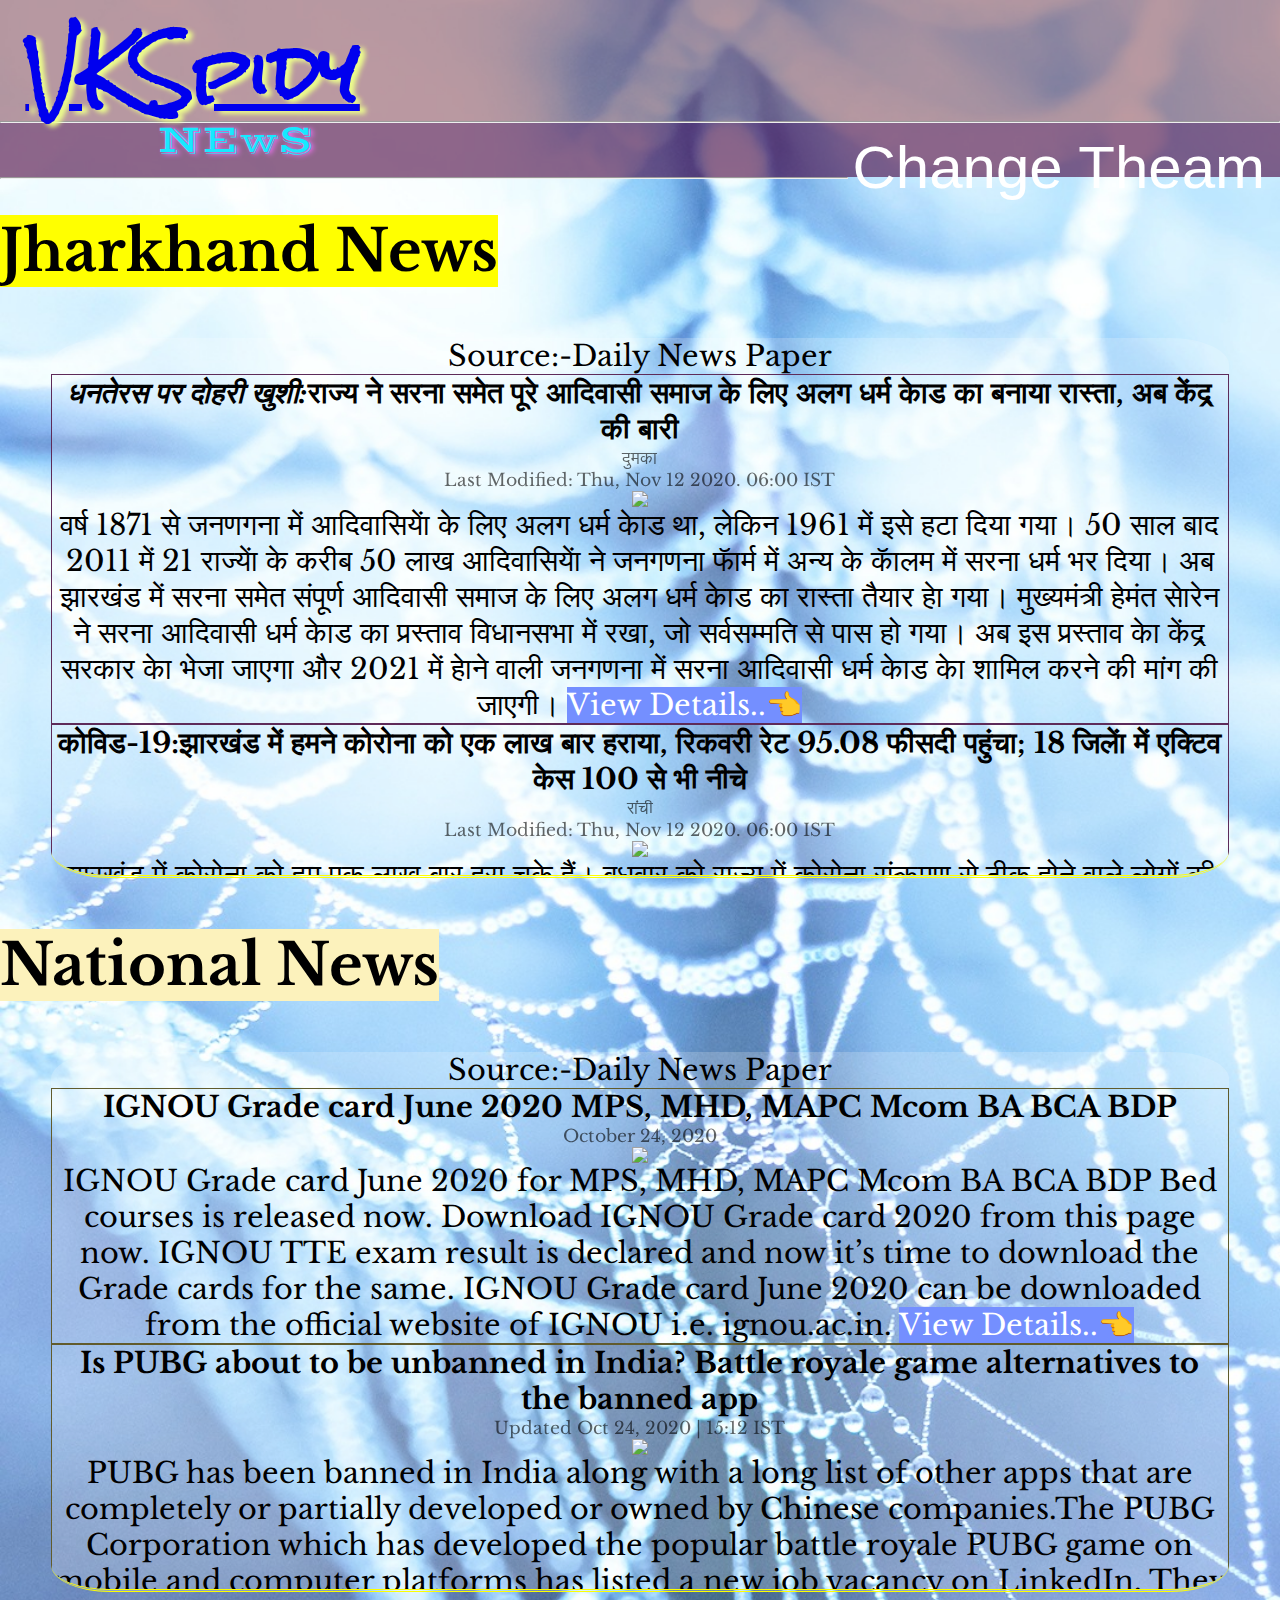
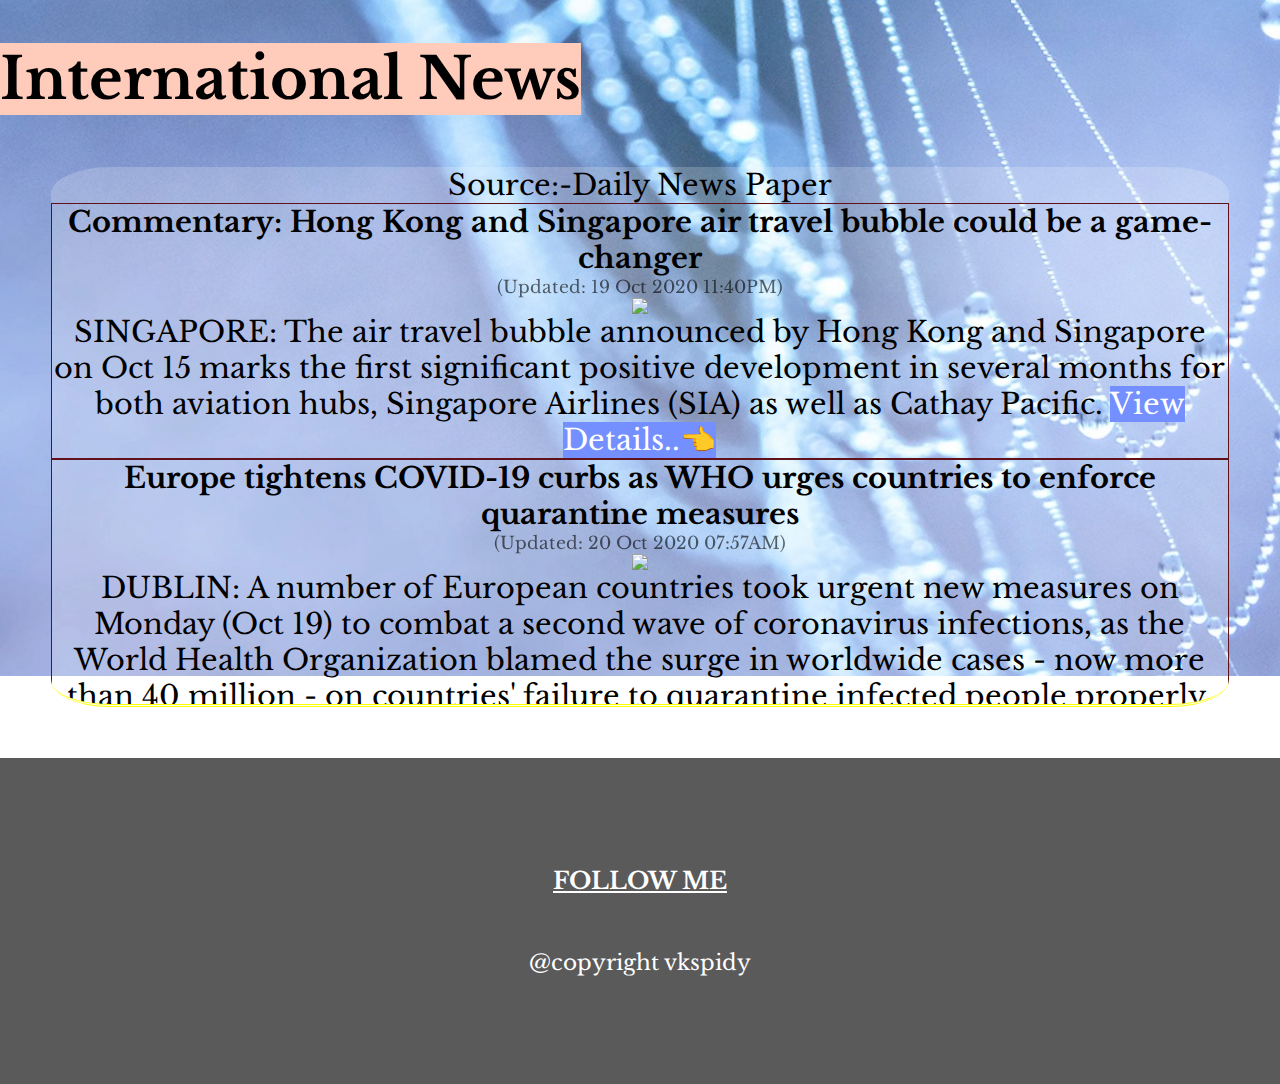
==== commit 7e73e7fb: "News update" ====
--- a/indexnews.htm
+++ b/indexnews.htm
@@ -57,6 +57,23 @@
 Source:-Daily News Paper
   <ul>
    <li>
+  <b><em>धनतेरस पर दोहरी खुशी:</em>राज्य ने सरना समेत पूरे आदिवासी समाज के लिए अलग धर्म काेड का बनाया रास्ता, अब केंद्र की बारी</b><br><p>
+  दुमका<br>
+Last Modified: Thu, Nov 12 2020. 06:00 IST
+  </p>
+  <img src="https://images.bhaskarassets.com/thumb/720x540/web2images/521/2020/11/12/_1605135295.jpg"><br>
+   वर्ष 1871 से जनणगना में आदिवासियाें के लिए अलग धर्म काेड था, लेकिन 1961 में इसे हटा दिया गया। 50 साल बाद 2011 में 21 राज्याें के करीब 50 लाख आदिवासियाें ने जनगणना फाॅर्म में अन्य के काॅलम में सरना धर्म भर दिया। अब झारखंड में सरना समेत संपूर्ण आदिवासी समाज के लिए अलग धर्म काेड का रास्ता तैयार हाे गया। मुख्यमंत्री हेमंत साेरेन ने सरना आदिवासी धर्म काेड का प्रस्ताव विधानसभा में रखा, जो सर्वसम्मति से पास हो गया। अब इस प्रस्ताव काे केंद्र सरकार काे भेजा जाएगा और 2021 में हाेने वाली जनगणना में सरना आदिवासी धर्म काेड काे शामिल करने की मांग की जाएगी।  
+  <a href="https://www.bhaskar.com/local/jharkhand/news/the-state-has-made-a-path-of-separate-religion-cad-for-the-entire-tribal-society-including-sarna-now-the-turn-of-the-center-127907638.html">View Details..👈</a>
+  </li>
+  
+   <li>
+  <b> कोविड-19:झारखंड में हमने कोरोना को एक लाख बार हराया, रिकवरी रेट 95.08 फीसदी पहुंचा; 18 जिलाें में एक्टिव केस 100 से भी नीचे</b><br><p>रांची<br>
+Last Modified: Thu, Nov 12 2020. 06:00 IST</p>
+  <img src="https://images.bhaskarassets.com/thumb/720x540/web2images/521/2020/11/12/hghjjk_1605136858.jpg"><br>
+   झारखंड में कोरोना को हम एक लाख बार हरा चुके हैं। बुधवार को राज्य में कोरोना संक्रमण से ठीक होने वाले लोगों की संख्या 100002 पहुंच गई। इसके साथ ही अब रिकवरी रेट बढ़कर 95.08 फीसदी हो गया है। तेजी से कोरोना को शिकस्त देने के मामले में झारखंड देशभर में छठे स्थान पर है।
+  <a href="https://www.bhaskar.com/local/jharkhand/ranchi/news/in-jharkhand-we-beat-corona-a-million-times-the-recovery-rate-reached-9508-percent-active-case-below-18-in-100-districts-127907745.html">View Details..👈</a>
+  </li>
+   <li>
   <b>सीएम ने की घोषणा:ओबीसी को 27, एसटी को 28, एससी को 12% दिलाएंगे आरक्षण; झारखंड में बढ़ेगा आरक्षण का दायरा</b><br><p>
   दुमका<br>
 Last Modified: Sun, Oct 25 2020. 06:00 IST
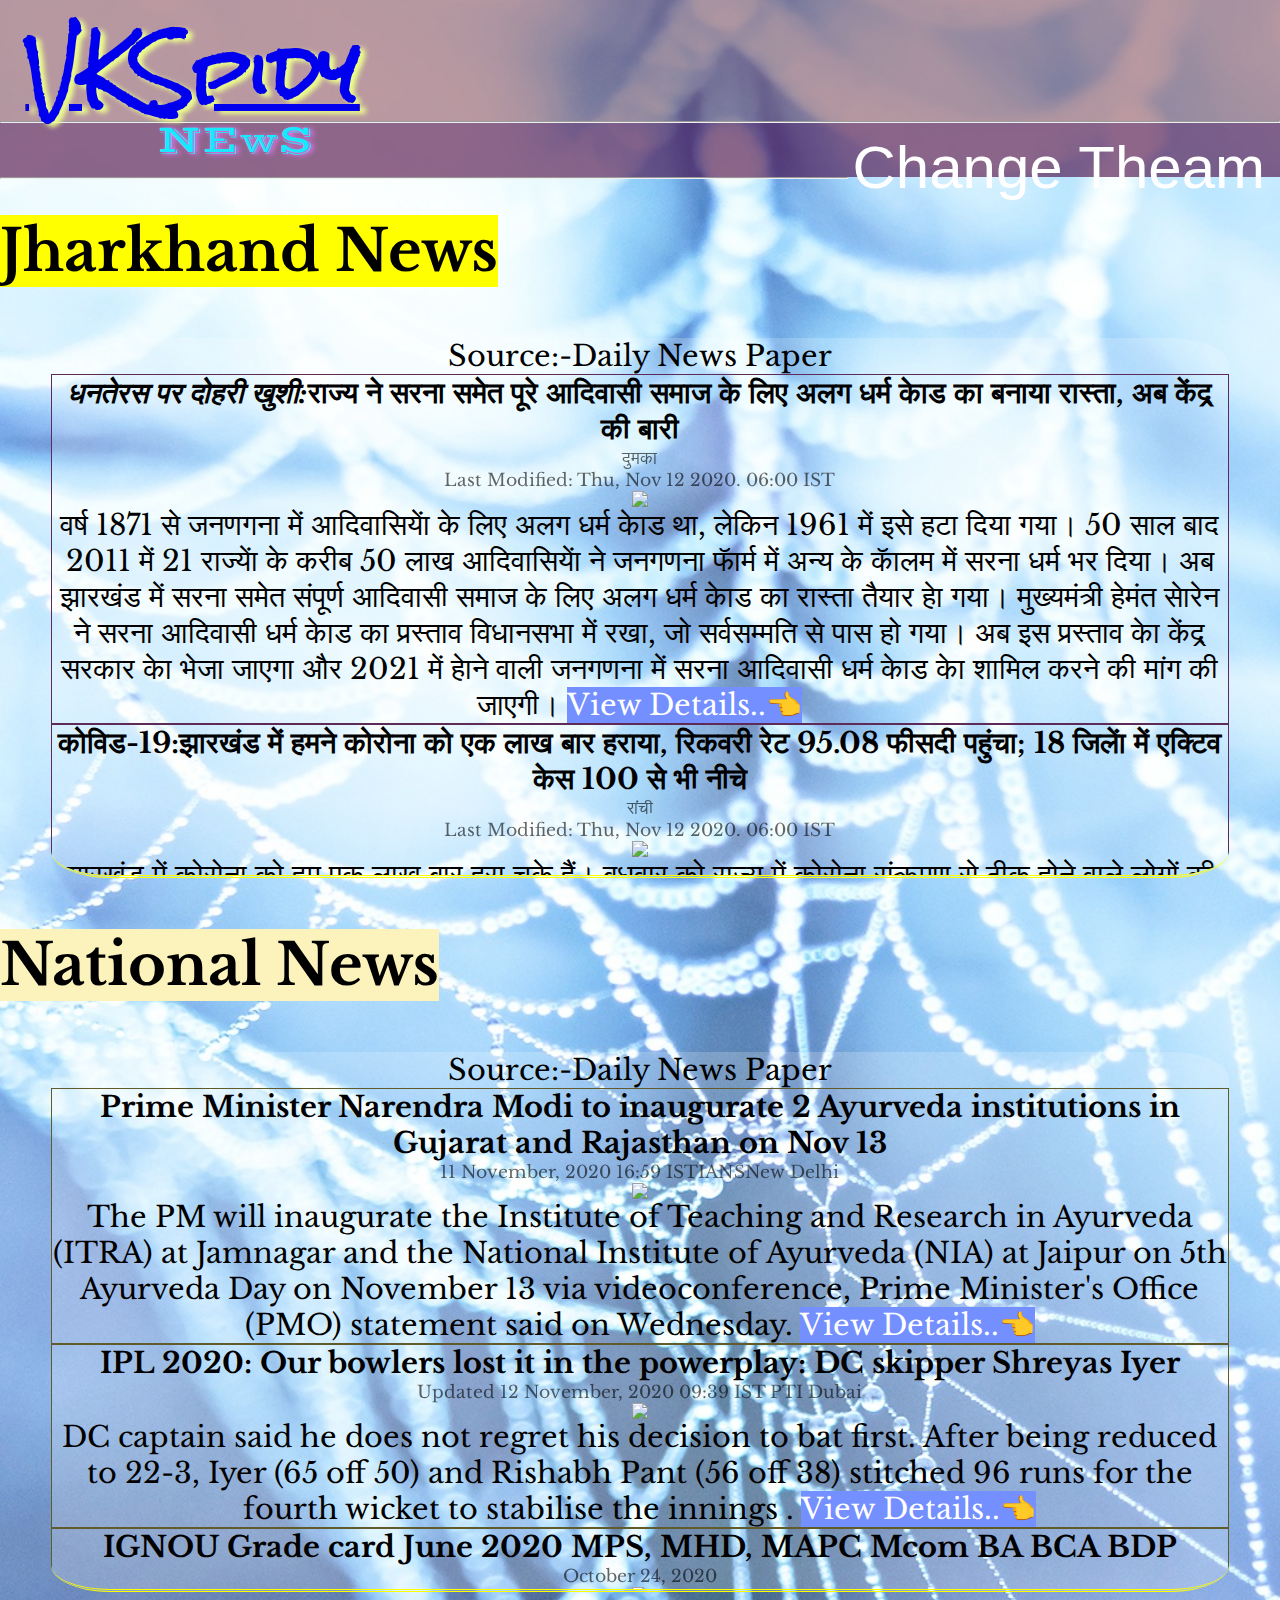
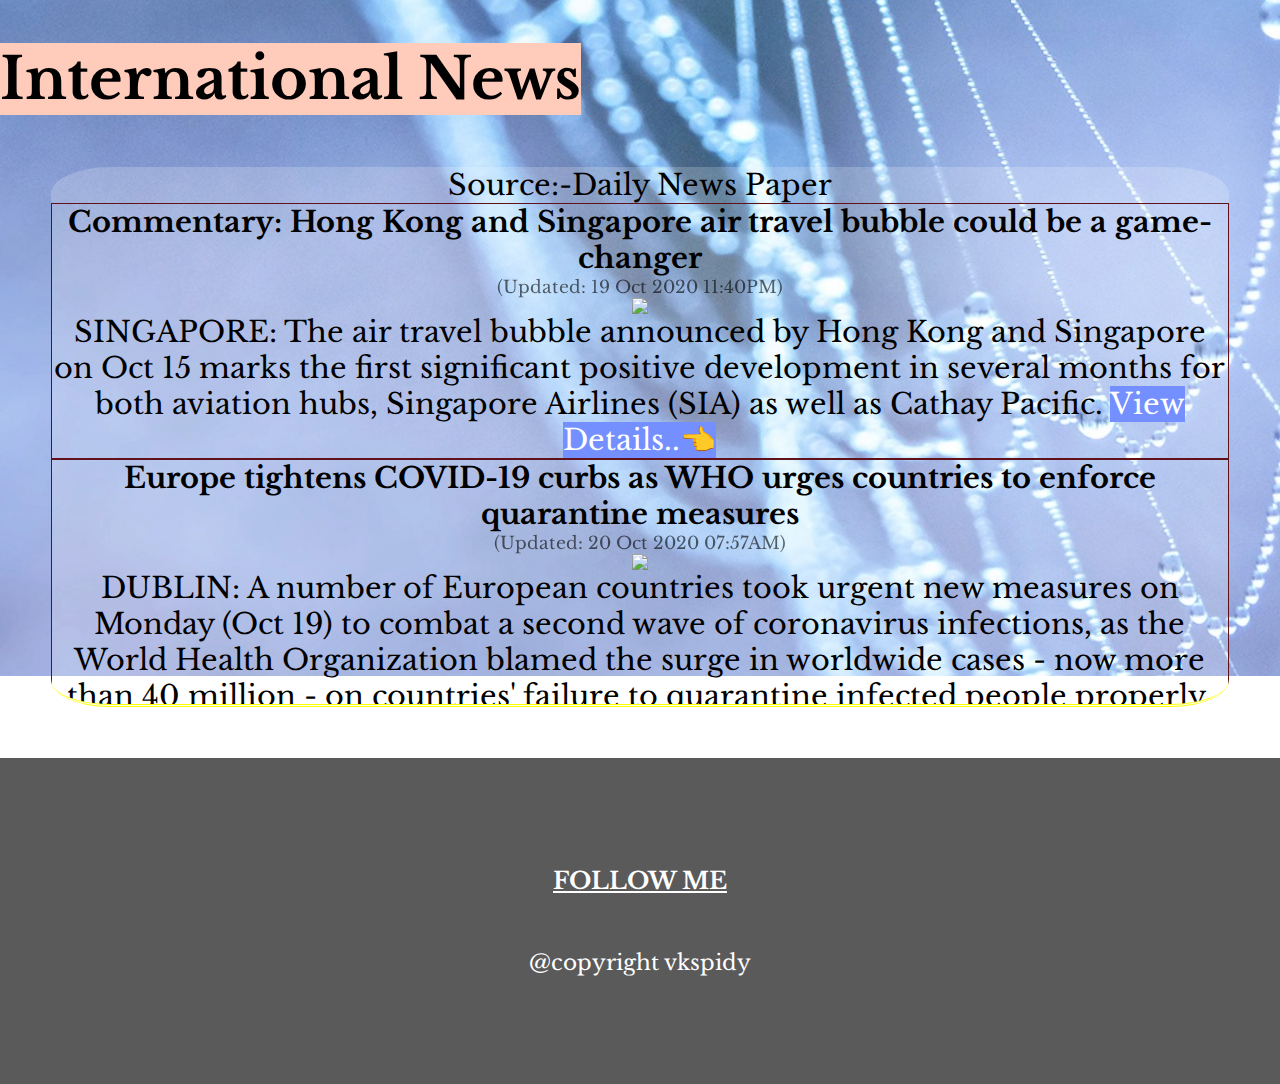
==== commit 030885c2: "News update" ====
--- a/indexnews.htm
+++ b/indexnews.htm
@@ -183,6 +183,20 @@
 <div class="Nal_news">
 Source:-Daily News Paper
   <ul>
+<li>
+  <b>Prime Minister Narendra Modi to inaugurate 2 Ayurveda institutions in Gujarat and Rajasthan on Nov 13</b><br><p>  11 November, 2020 16:59 ISTIANSNew Delhi</p>
+  <img src="https://images.mid-day.com/images/2020/nov/ayur_l.jpg"><br>
+   The PM will inaugurate the Institute of Teaching and Research in Ayurveda (ITRA) at Jamnagar and the National Institute of Ayurveda (NIA) at Jaipur on 5th Ayurveda Day on November 13 via videoconference, Prime Minister's Office (PMO) statement said on Wednesday.
+  <a href="https://m.mid-day.com/articles/prime-minister-narendra-modi-to-inaugurate-2-ayurveda-institutions-in-gujarat-and-rajasthan-on-nov-13/23086296">View Details..👈</a>
+  </li>
+  
+   <li>
+  <b>IPL 2020: Our bowlers lost it in the powerplay: DC skipper Shreyas Iyer</b><br>
+  <p>Updated 12 November, 2020 09:39 IST PTI Dubai</p>
+  <img src="https://images.mid-day.com/images/2020/nov/IyerDC_l.jpg"><br>
+  DC captain said he does not regret his decision to bat first. After being reduced to 22-3, Iyer (65 off 50) and Rishabh Pant (56 off 38) stitched 96 runs for the fourth wicket to stabilise the innings .
+  <a href="https://m.mid-day.com/articles/ipl-2020-our-bowlers-lost-it-in-the-powerplay-dc-skipper-shreyas-iyer/23087217">View Details..👈</a>
+  </li>
     <li>
   <b>IGNOU Grade card June 2020 MPS, MHD, MAPC Mcom BA BCA BDP</b><br><p> October 24, 2020</p>
   <img src="https://hpuniv.in/wp-content/uploads/2020/02/ignou-grade-card.png"><br>
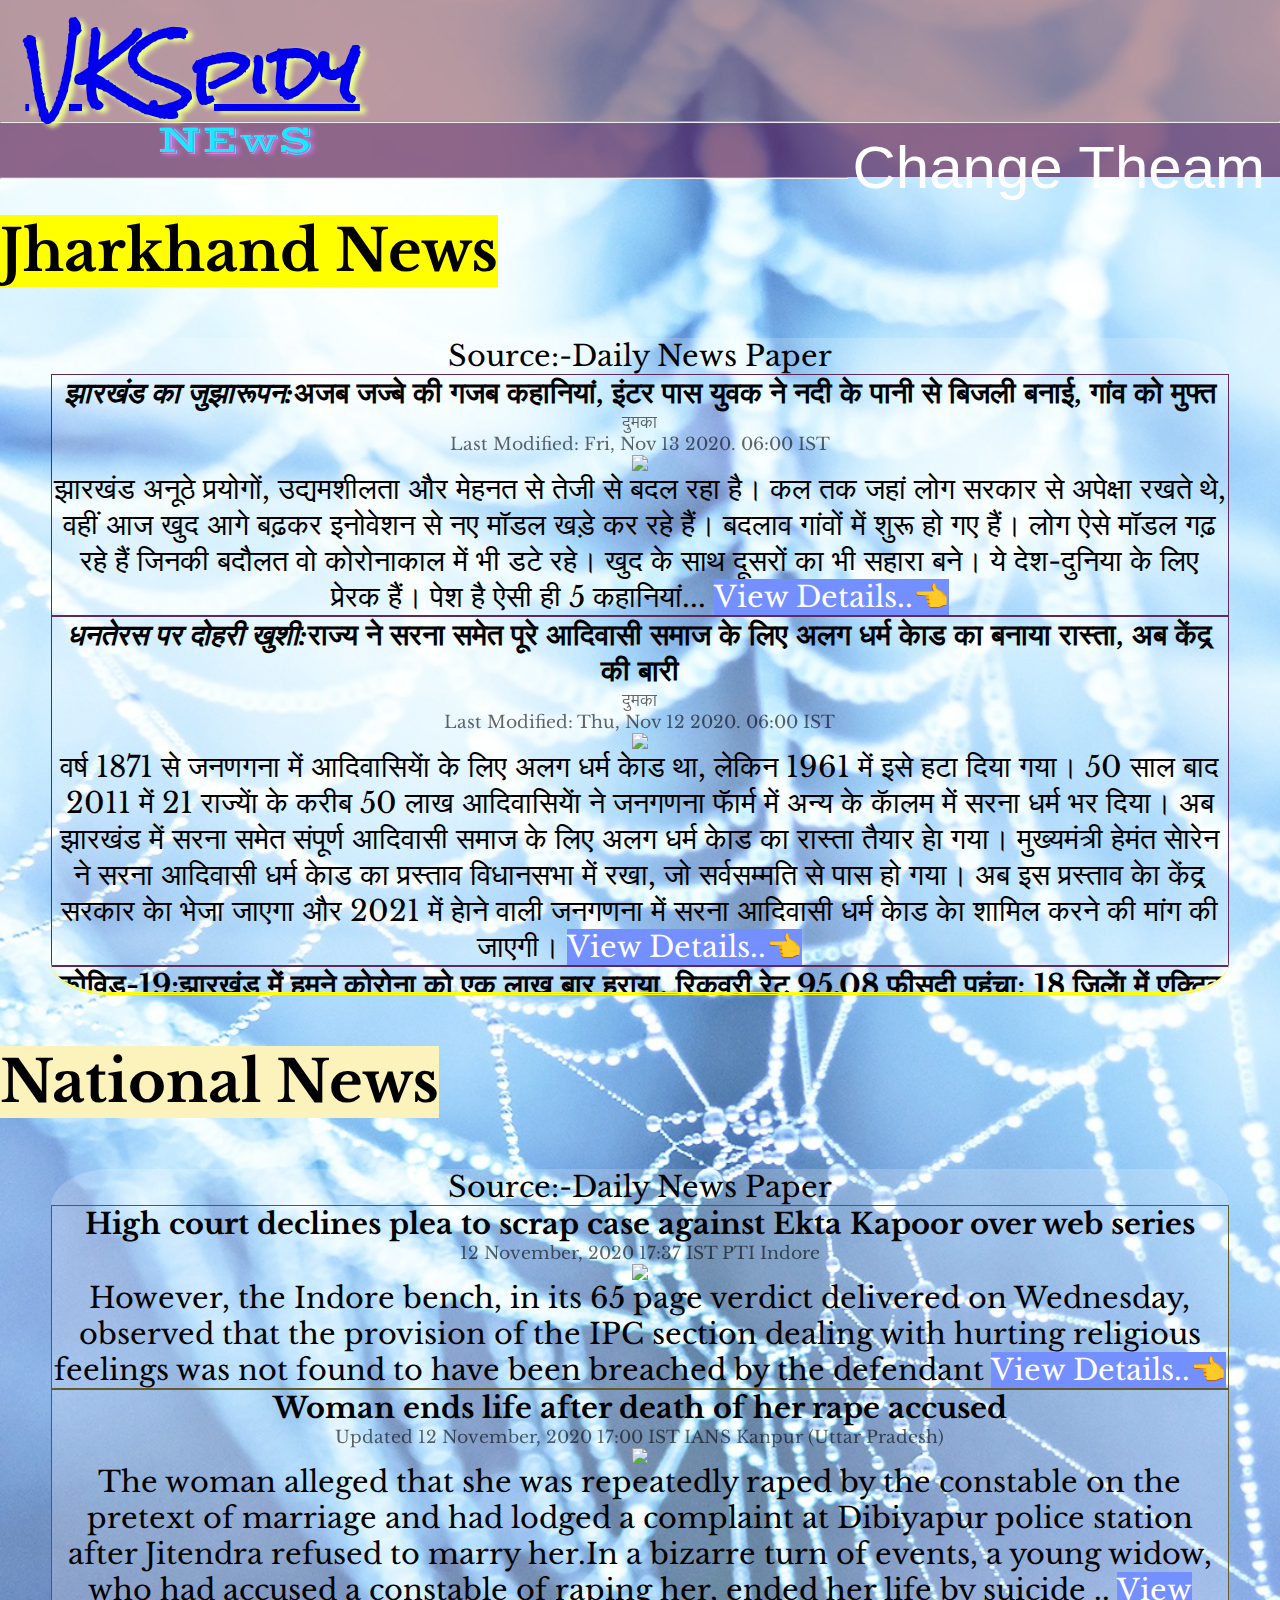
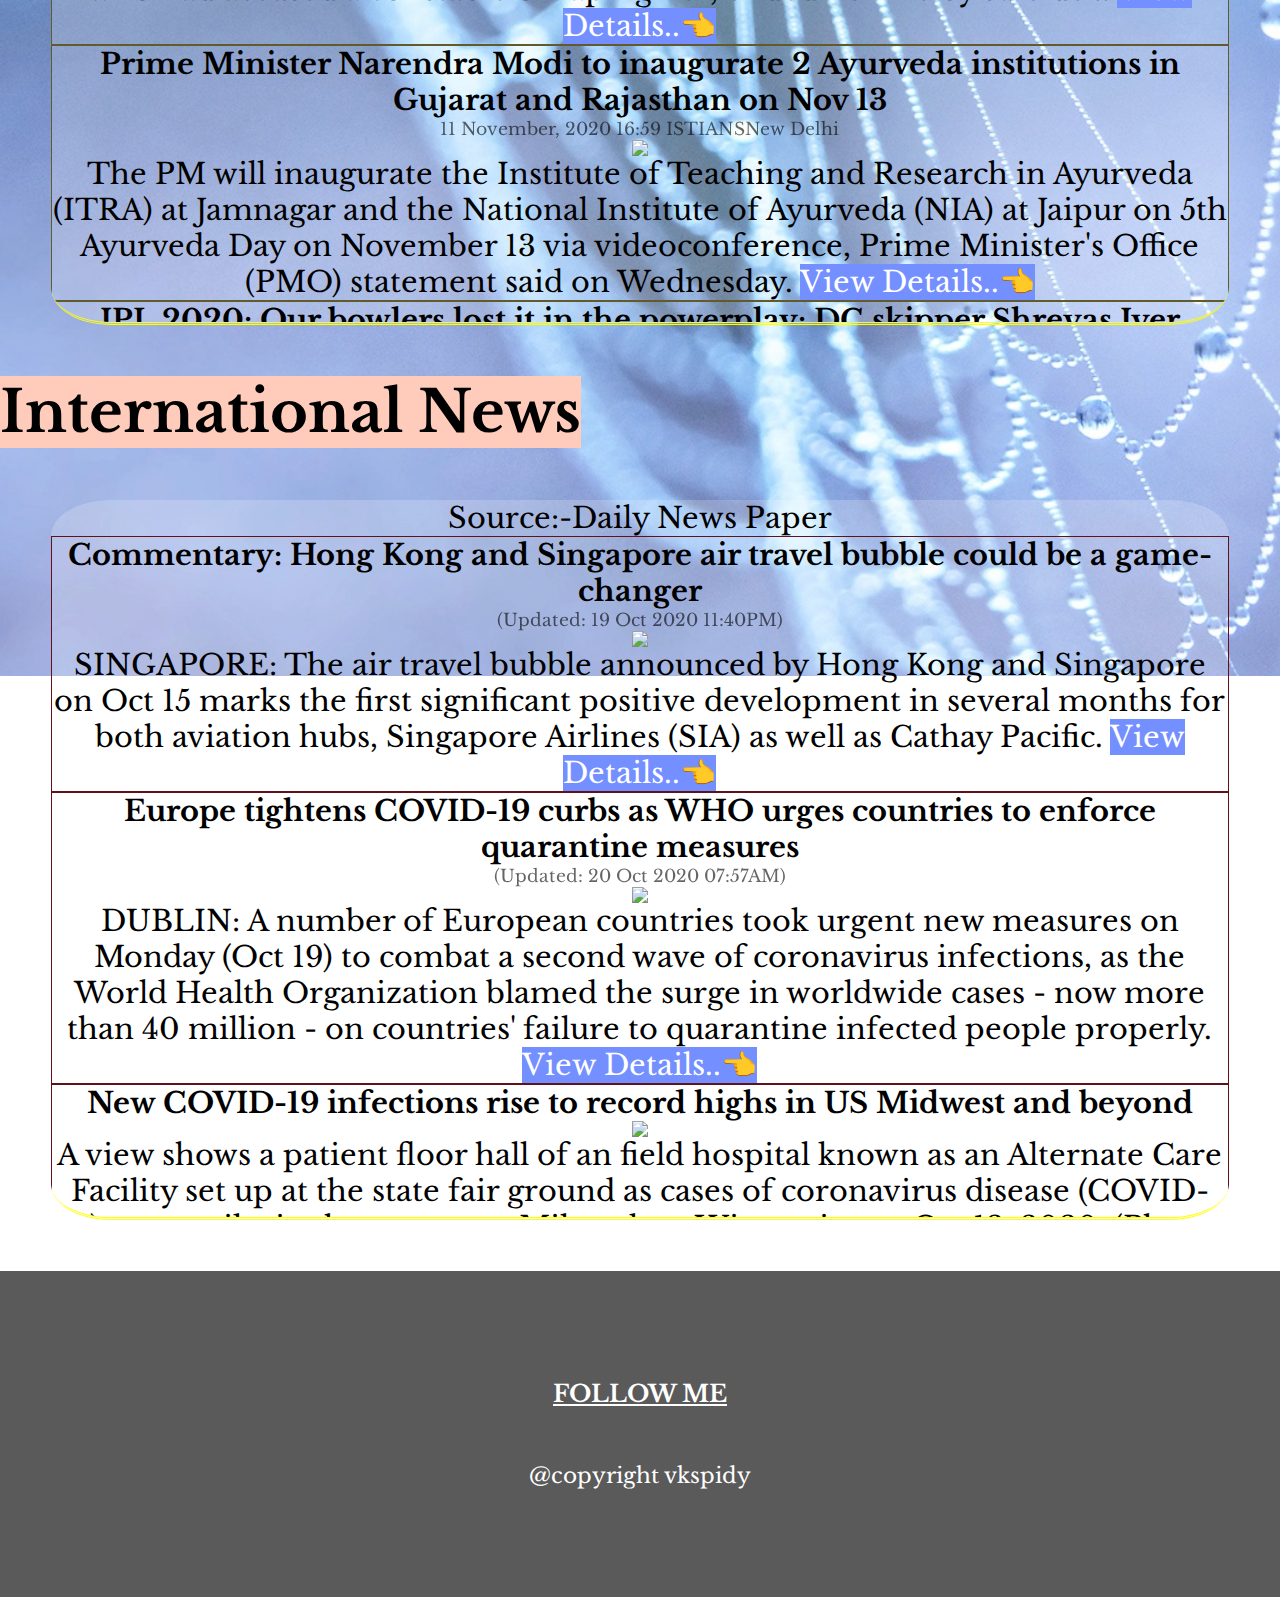
==== commit 9d736481: "News update" ====
--- a/indexnews.htm
+++ b/indexnews.htm
@@ -56,6 +56,16 @@
 <div class="jh_news">
 Source:-Daily News Paper
   <ul>
+ 
+   <li>
+  <b><em>झारखंड का जुझारूपन:</em>अजब जज्बे की गजब कहानियां, इंटर पास युवक ने नदी के पानी से बिजली बनाई, गांव को मुफ्त</b><br><p>
+  दुमका<br>
+Last Modified: Fri, Nov 13 2020. 06:00 IST
+  </p>
+  <img src="https://images.bhaskarassets.com/thumb/720x540/web2images/521/2020/11/13/orig_0-1_1605219114.jpg"><br>
+  झारखंड अनूठे प्रयोगों, उद्यमशीलता और मेहनत से तेजी से बदल रहा है। कल तक जहां लोग सरकार से अपेक्षा रखते थे, वहीं आज खुद आगे बढ़कर इनोवेशन से नए मॉडल खड़े कर रहे हैं। बदलाव गांवों में शुरू हो गए हैं। लोग ऐसे मॉडल गढ़ रहे हैं जिनकी बदौलत वो कोरोनाकाल में भी डटे रहे। खुद के साथ दूसरों का भी सहारा बने। ये देश-दुनिया के लिए प्रेरक हैं। पेश है ऐसी ही 5 कहानियां...
+  <a href="https://www.bhaskar.com/local/jharkhand/news/amazing-stories-of-amazing-spirit-young-man-made-electricity-from-river-water-free-village-127911414.html">View Details..👈</a>
+  </li>
    <li>
   <b><em>धनतेरस पर दोहरी खुशी:</em>राज्य ने सरना समेत पूरे आदिवासी समाज के लिए अलग धर्म काेड का बनाया रास्ता, अब केंद्र की बारी</b><br><p>
   दुमका<br>
@@ -183,6 +193,21 @@
 <div class="Nal_news">
 Source:-Daily News Paper
   <ul>
+
+    <li>
+  <b>High court declines plea to scrap case against Ekta Kapoor over web series</b><br><p>  12 November, 2020 17:37 IST PTI Indore</p>
+  <img src="https://images.mid-day.com/images/2020/nov/ektha_l.jpg"><br>
+   However, the Indore bench, in its 65 page verdict delivered on Wednesday, observed that the provision of the IPC section dealing with hurting religious feelings was not found to have been breached by the defendant
+  <a href="https://m.mid-day.com/articles/high-court-declines-plea-to-scrap-case-against-ekta-kapoor-over-web-series/23088204">View Details..👈</a>
+  </li>
+  
+   <li>
+  <b>Woman ends life after death of her rape accused</b><br>
+  <p>Updated  12 November, 2020 17:00 IST IANS Kanpur (Uttar Pradesh)</p>
+  <img src="https://images.mid-day.com/images/2020/nov/Suicide-Versova-Woman_l.jpg"><br>
+  The woman alleged that she was repeatedly raped by the constable on the pretext of marriage and had lodged a complaint at Dibiyapur police station after Jitendra refused to marry her.In a bizarre turn of events, a young widow, who had accused a constable of raping her, ended her life by suicide ..
+  <a href="https://m.mid-day.com/articles/woman-ends-life-after-death-of-her-rape-accused/23087293">View Details..👈</a>
+  </li>
 <li>
   <b>Prime Minister Narendra Modi to inaugurate 2 Ayurveda institutions in Gujarat and Rajasthan on Nov 13</b><br><p>  11 November, 2020 16:59 ISTIANSNew Delhi</p>
   <img src="https://images.mid-day.com/images/2020/nov/ayur_l.jpg"><br>
--- a/change.css
+++ b/change.css
@@ -228,7 +228,7 @@
 .news_slide{
 				width:80vw;
 				height:30vh;
-				background-image:url('https://images1.livehindustan.com/uploadimage/library/2019/02/06/16_9/16_9_2/ziva_1549473096.jpg');
+				background-image:url('https://images.mid-day.com/images/2020/nov/ayur_l.jpg');
 				background-size:cover;
 				margin:2.6vw;
    background-repeat:no-repeat;
@@ -238,7 +238,7 @@
 				}
 @-webkit-keyframes slide2{
 				0%{
-								background-image:url('https://images1.livehindustan.com/uploadimage/library/2019/02/06/16_9/16_9_2/ziva_1549473096.jpg');
+								background-image:url('https://images.mid-day.com/images/2020/nov/ayur_l.jpg');
 									background-size:cover;
    background-repeat:no-repeat;
 			}
@@ -507,7 +507,7 @@
 				}
 .jh_news{
 				width:92vw;
-				height:60vh;
+				height:73vh;
 				background-color:rgba(400,400,400,0.2);
 				border-bottom-size:2px;
 				border-bottom-style:double;
@@ -528,7 +528,7 @@
 								}
 .Nal_news{
 				width:92vw;
-				height:60vh;
+				height:84vh;
 				background-color:rgba(400,400,400,0.2);
 				border-bottom-size:2px;
 				border-bottom-style:double;
@@ -550,7 +550,7 @@
 				
 .Inter_news{
 				width:92vw;
-				height:60vh;
+				height:80vh;
 				background-color:rgba(400,400,400,0.2);
 				text-align:center;
 				margin:4vw;
